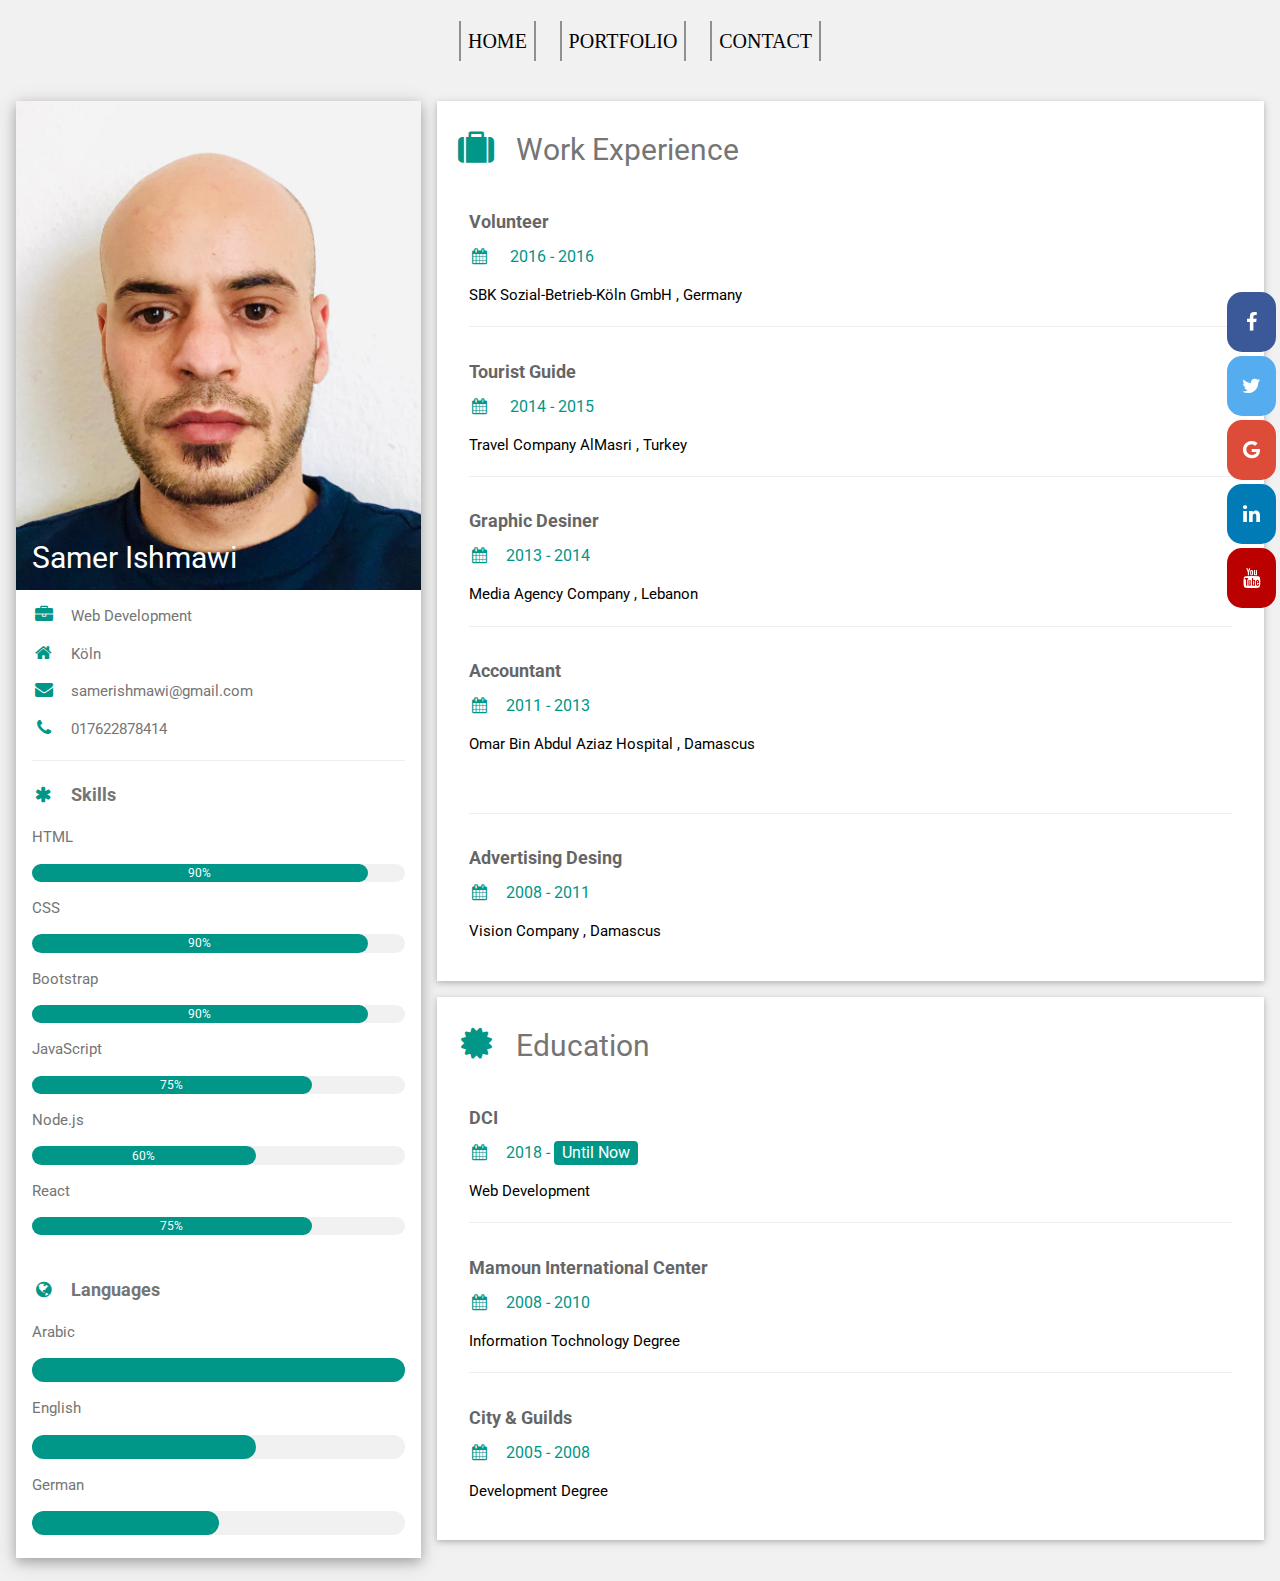
==== html/aboutme.html @ ff13ec2b "Add files via upload" ====
<!DOCTYPE html>
<html>
<title>SaMeR</title>
<meta charset="UTF-8">
<meta name="viewport" content="width=device-width, initial-scale=1">
<link rel="stylesheet" href="https://www.w3schools.com/w3css/4/w3.css">
<link rel='stylesheet' href='https://fonts.googleapis.com/css?family=Roboto'>
<link rel="stylesheet" href="https://cdnjs.cloudflare.com/ajax/libs/font-awesome/4.7.0/css/font-awesome.min.css">
<link rel="stylesheet" href="../css/about.css">
<!-- bootstrap -->

<body class="w3-light-grey">
    <header>
        <div class="nav n">
            <a href="../index.html">HOME</a>
            <a href="./portfolio.html">PORTFOLIO</a>
            <a href="./contact.html">CONTACT</a>
        </div>
    </header>
    <div class="w3-content w3-margin-top" style="max-width:1400px;">
        <div class="w3-row-padding">
            <div class="w3-third">
                <div class="w3-white w3-text-grey w3-card-4">
                    <div class="w3-display-container">
                        <img src="../img/samer.jpeg" style="width:100%" alt="Avatar">
                        <div class="w3-display-bottomleft w3-container w3-text-white">
                            <h2>Samer Ishmawi</h2>
                        </div>
                    </div>
                    <div class="w3-container">
                        <p><i class="fa fa-briefcase fa-fw w3-margin-right w3-large w3-text-teal"></i>Web Development
                        </p>
                        <p><i class="fa fa-home fa-fw w3-margin-right w3-large w3-text-teal"></i>Köln</p>
                        <p><i
                                class="fa fa-envelope fa-fw w3-margin-right w3-large w3-text-teal"></i>samerishmawi@gmail.com
                        </p>
                        <p><i class="fa fa-phone fa-fw w3-margin-right w3-large w3-text-teal"></i>017622878414</p>
                        <hr>

                        <p class="w3-large"><b><i
                                    class="fa fa-asterisk fa-fw w3-margin-right w3-text-teal"></i>Skills</b></p>
                        <p>HTML</p>
                        <div class="w3-light-grey w3-round-xlarge w3-small">
                            <div class="w3-container w3-center w3-round-xlarge w3-teal" style="width:90%">90%</div>
                        </div>
                        <p>CSS</p>
                        <div class="w3-light-grey w3-round-xlarge w3-small">
                            <div class="w3-container w3-center w3-round-xlarge w3-teal" style="width:90%">
                                <div class="w3-center w3-text-white">90%</div>
                            </div>
                        </div>
                        <p>Bootstrap</p>
                        <div class="w3-light-grey w3-round-xlarge w3-small">
                            <div class="w3-container w3-center w3-round-xlarge w3-teal" style="width:90%">90%</div>
                        </div>
                        <p>JavaScript</p>
                        <div class="w3-light-grey w3-round-xlarge w3-small">
                            <div class="w3-container w3-center w3-round-xlarge w3-teal" style="width:75%">75%</div>
                        </div>
                        <p>Node.js</p>
                        <div class="w3-light-grey w3-round-xlarge w3-small">
                            <div class="w3-container w3-center w3-round-xlarge w3-teal" style="width:60%">60%</div>
                        </div>
                        <p>React</p>
                        <div class="w3-light-grey w3-round-xlarge w3-small">
                            <div class="w3-container w3-center w3-round-xlarge w3-teal" style="width:75%">75%</div>
                        </div>
                        <br>

                        <p class="w3-large w3-text-theme"><b><i
                                    class="fa fa-globe fa-fw w3-margin-right w3-text-teal"></i>Languages</b></p>
                        <p>Arabic</p>
                        <div class="w3-light-grey w3-round-xlarge">
                            <div class="w3-round-xlarge w3-teal" style="height:24px;width:100%"></div>
                        </div>
                        <p>English</p>
                        <div class="w3-light-grey w3-round-xlarge">
                            <div class="w3-round-xlarge w3-teal" style="height:24px;width:60%"></div>
                        </div>
                        <p>German</p>
                        <div class="w3-light-grey w3-round-xlarge">
                            <div class="w3-round-xlarge w3-teal" style="height:24px;width:50%"></div>
                        </div>
                        <br>
                    </div>
                </div><br>
            </div>
            <div class="w3-twothird">

                <div class="w3-container w3-card w3-white w3-margin-bottom">
                    <h2 class="w3-text-grey w3-padding-16"><i
                            class="fa fa-suitcase fa-fw w3-margin-right w3-xxlarge w3-text-teal"></i>Work Experience
                    </h2>
                    <div class="w3-container">
                        <h5 class="w3-opacity"><b>Volunteer </b></h5>
                        <h6 class="w3-text-teal"><i class="fa fa-calendar fa-fw w3-margin-right"></i> 2016 - 2016</h6>
                        <p>SBK Sozial-Betrieb-Köln GmbH , Germany</p>
                        <hr>
                    </div>
                    <div class="w3-container">
                        <h5 class="w3-opacity"><b>Tourist Guide </b></h5>
                        <h6 class="w3-text-teal"><i class="fa fa-calendar fa-fw w3-margin-right"></i> 2014 - 2015</h6>
                        <p>Travel Company AlMasri , Turkey</p>
                        <hr>
                    </div>
                    <div class="w3-container">
                        <h5 class="w3-opacity"><b>Graphic Desiner</b></h5>
                        <h6 class="w3-text-teal"><i class="fa fa-calendar fa-fw w3-margin-right"></i>2013 - 2014
                        </h6>
                        <p>Media Agency Company , Lebanon </p>
                        <hr>
                    </div>
                    <div class="w3-container">
                        <h5 class="w3-opacity"><b>Accountant</b></h5>
                        <h6 class="w3-text-teal"><i class="fa fa-calendar fa-fw w3-margin-right"></i>2011 - 2013
                        </h6>
                        <p>Omar Bin Abdul Aziaz Hospital , Damascus </p><br>
                        <hr>
                    </div>
                    <div class="w3-container">
                        <h5 class="w3-opacity"><b>Advertising Desing</b></h5>
                        <h6 class="w3-text-teal"><i class="fa fa-calendar fa-fw w3-margin-right"></i>2008 - 2011
                        </h6>
                        <p>Vision Company , Damascus</p><br>
                    </div>
                </div>

                <div class="w3-container w3-card w3-white">
                    <h2 class="w3-text-grey w3-padding-16"><i
                            class="fa fa-certificate fa-fw w3-margin-right w3-xxlarge w3-text-teal"></i>Education</h2>
                    <div class="w3-container">
                        <h5 class="w3-opacity"><b>DCI</b></h5>
                        <h6 class="w3-text-teal"><i class="fa fa-calendar fa-fw w3-margin-right"></i>2018 - <span
                                class="w3-tag w3-teal w3-round">Until Now</span></h6>
                        <p>Web Development</p>
                        <hr>
                    </div>
                    <div class="w3-container">
                        <h5 class="w3-opacity"><b>Mamoun International Center </b></h5>
                        <h6 class="w3-text-teal"><i class="fa fa-calendar fa-fw w3-margin-right"></i>2008 - 2010</h6>
                        <p>Information Tochnology Degree</p>
                        <hr>
                    </div>
                    <div class="w3-container">
                        <h5 class="w3-opacity"><b>City & Guilds</b></h5>
                        <h6 class="w3-text-teal"><i class="fa fa-calendar fa-fw w3-margin-right"></i>2005 - 2008</h6>
                        <p>Development Degree</p><br>
                    </div>
                </div>
            </div>
        </div>
    </div>

    <div class="icon-bar">
        <a href="https://www.facebook.com/" class="facebook"><i class="fa fa-facebook"></i></a>
        <a href="https://twitter.com/" class="twitter"><i class="fa fa-twitter"></i></a>
        <a href="https://www.google.com/" class="google"><i class="fa fa-google"></i></a>
        <a href="https://www.linkedin.com/" class="linkedin"><i class="fa fa-linkedin"></i></a>
        <a href="https://www.youtube.com/" class="youtube"><i class="fa fa-youtube"></i></a>
    </div>

</body>

</html>
---- css/about.css ----
/* body */
html,
body,
h1,
h2,
h3,
h4,
h5,
h6 {
    font-family: "Roboto", sans-serif
}
/* nav*/

.nav
{
    font-family: Raleway;
  	padding: 2em;
    text-align: center;
    
    
}

.nav a
{
    color:black;
    text-decoration: none;
    font: 20px Raleway;
    margin: 2px 10px;
    padding: 9px ;
    position: relative;
    z-index: 0;
    cursor: pointer;


}
div.nav a:before, div.nav a:after
{
    position: absolute;
    opacity: 0.4;
    height: 100%;
    width: 2px;
    content: '';
    background:black;
    transition: all 0.3s;
}

.n a:before
{
    left: 0px;
    top: 0px;
}

.n a:after
{
    right: 0px;
    bottom: 0px;
}

.n a:hover:before,.n a:hover:after
{
    opacity: 1;
    height: 2px;
    width: 100%;
}
.n a:before,.n a:after
{
    position: absolute;
    opacity: 0.1;
    width: 0%;
    height: 2px;
    content: '';
    background: black;
    transition: all 0.3s;
}

.n a:before
{
    left: 0px;
    top: 0px;
}

.n a:after
{
    right: 0px;
    bottom: 0px;
}

.n a:hover:before,.n a:hover:after
{
    opacity: 1;
    width: 100%;
}
.icon-bar {
    position: fixed;
    display: block;
    top: 50%;
    right: 0;
    -webkit-transform: translateY(-50%);
    -ms-transform: translateY(-50%);
    transform: translateY(-50%);
  }
  
  .icon-bar a {
    display: block;
    text-align: center;
    padding: 15px;
    margin: 4px;
    border-radius: 15px;
    transition: all 0.3s ease;
    color: white;
    font-size: 20px;
  }
  
  .icon-bar a:hover {
    background-color: black ;
    color: red;
  }
  
  .facebook {
    background: #3B5998;
    color: white;
  }
  
  .twitter {
    background: #55ACEE;
    color: white;
  }
  
  .google {
    background: #dd4b39;
    color: white;
  }
  
  .linkedin {
    background: #007bb5;
    color: white;
  }
  
  .youtube {
    background: #bb0000;
    color: white;
  }
  
  .content {
    margin-left: 10px;
    font-size: 30px;
  }
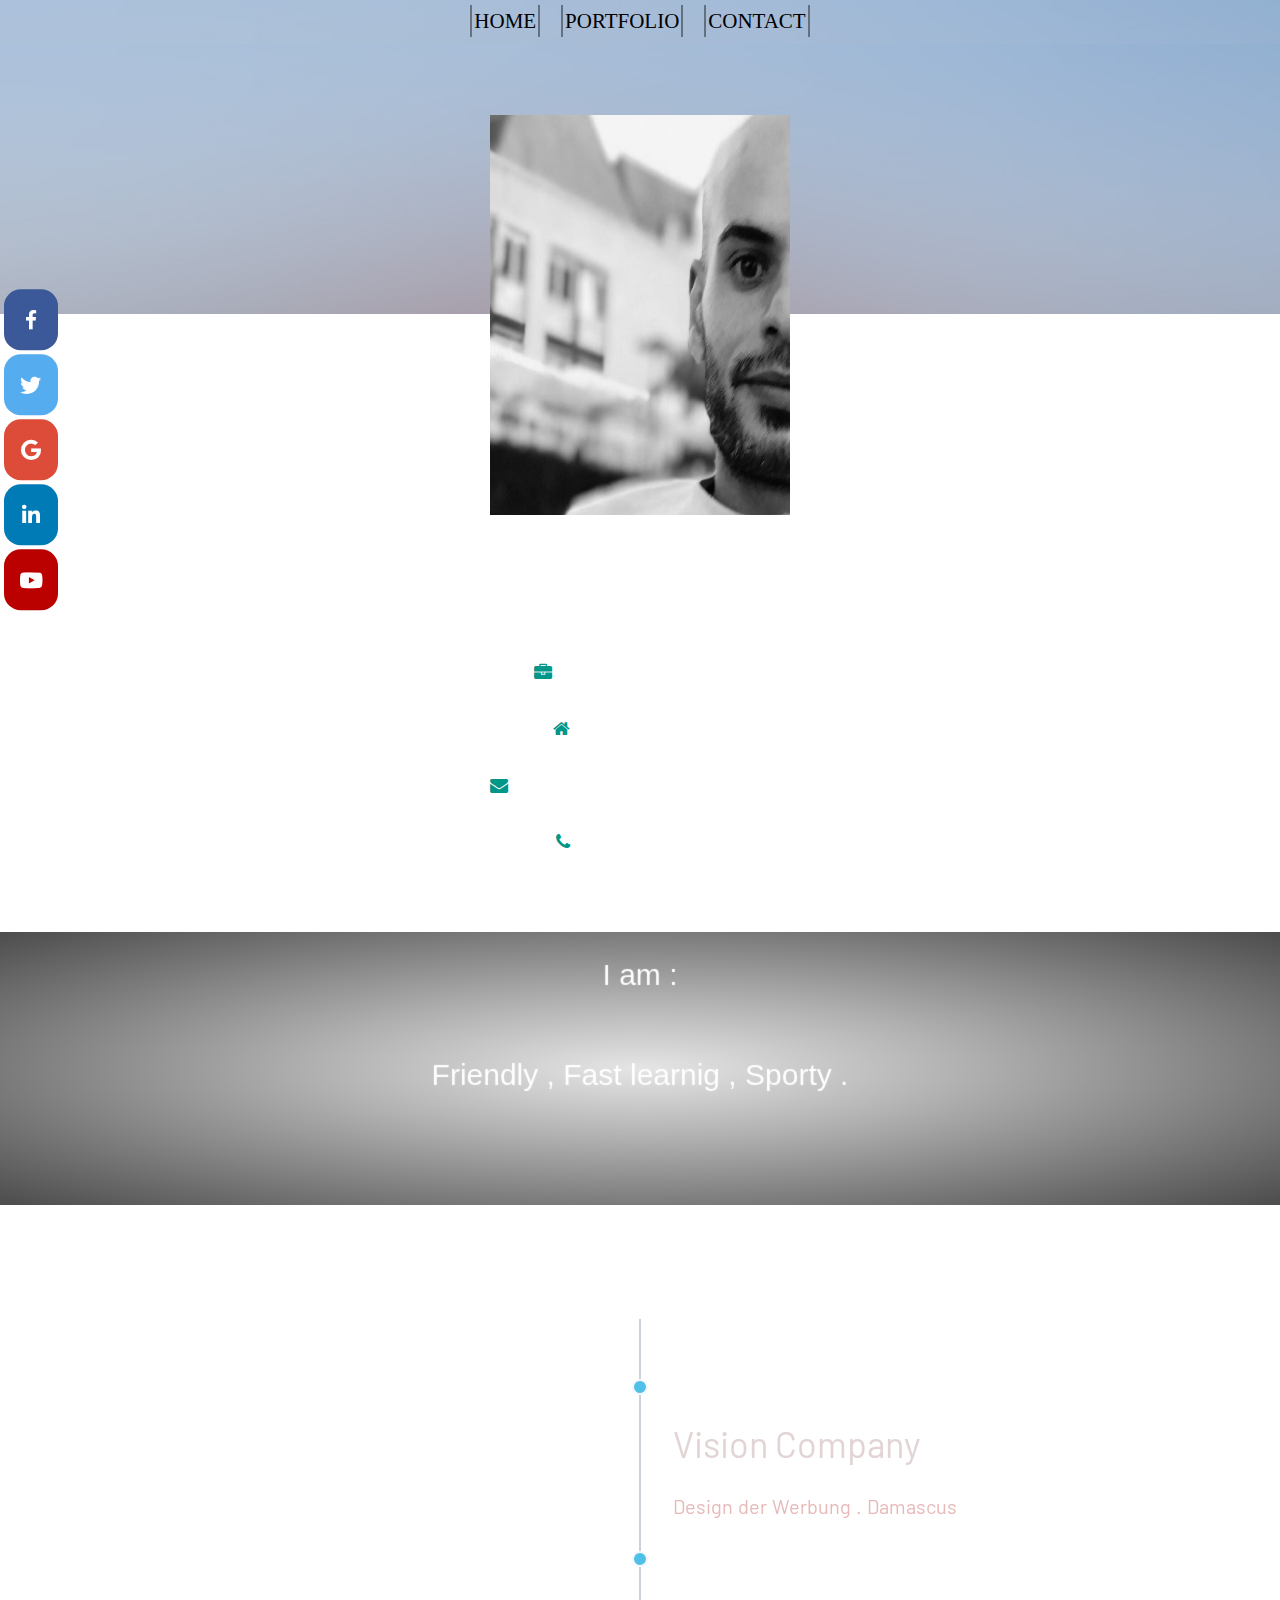
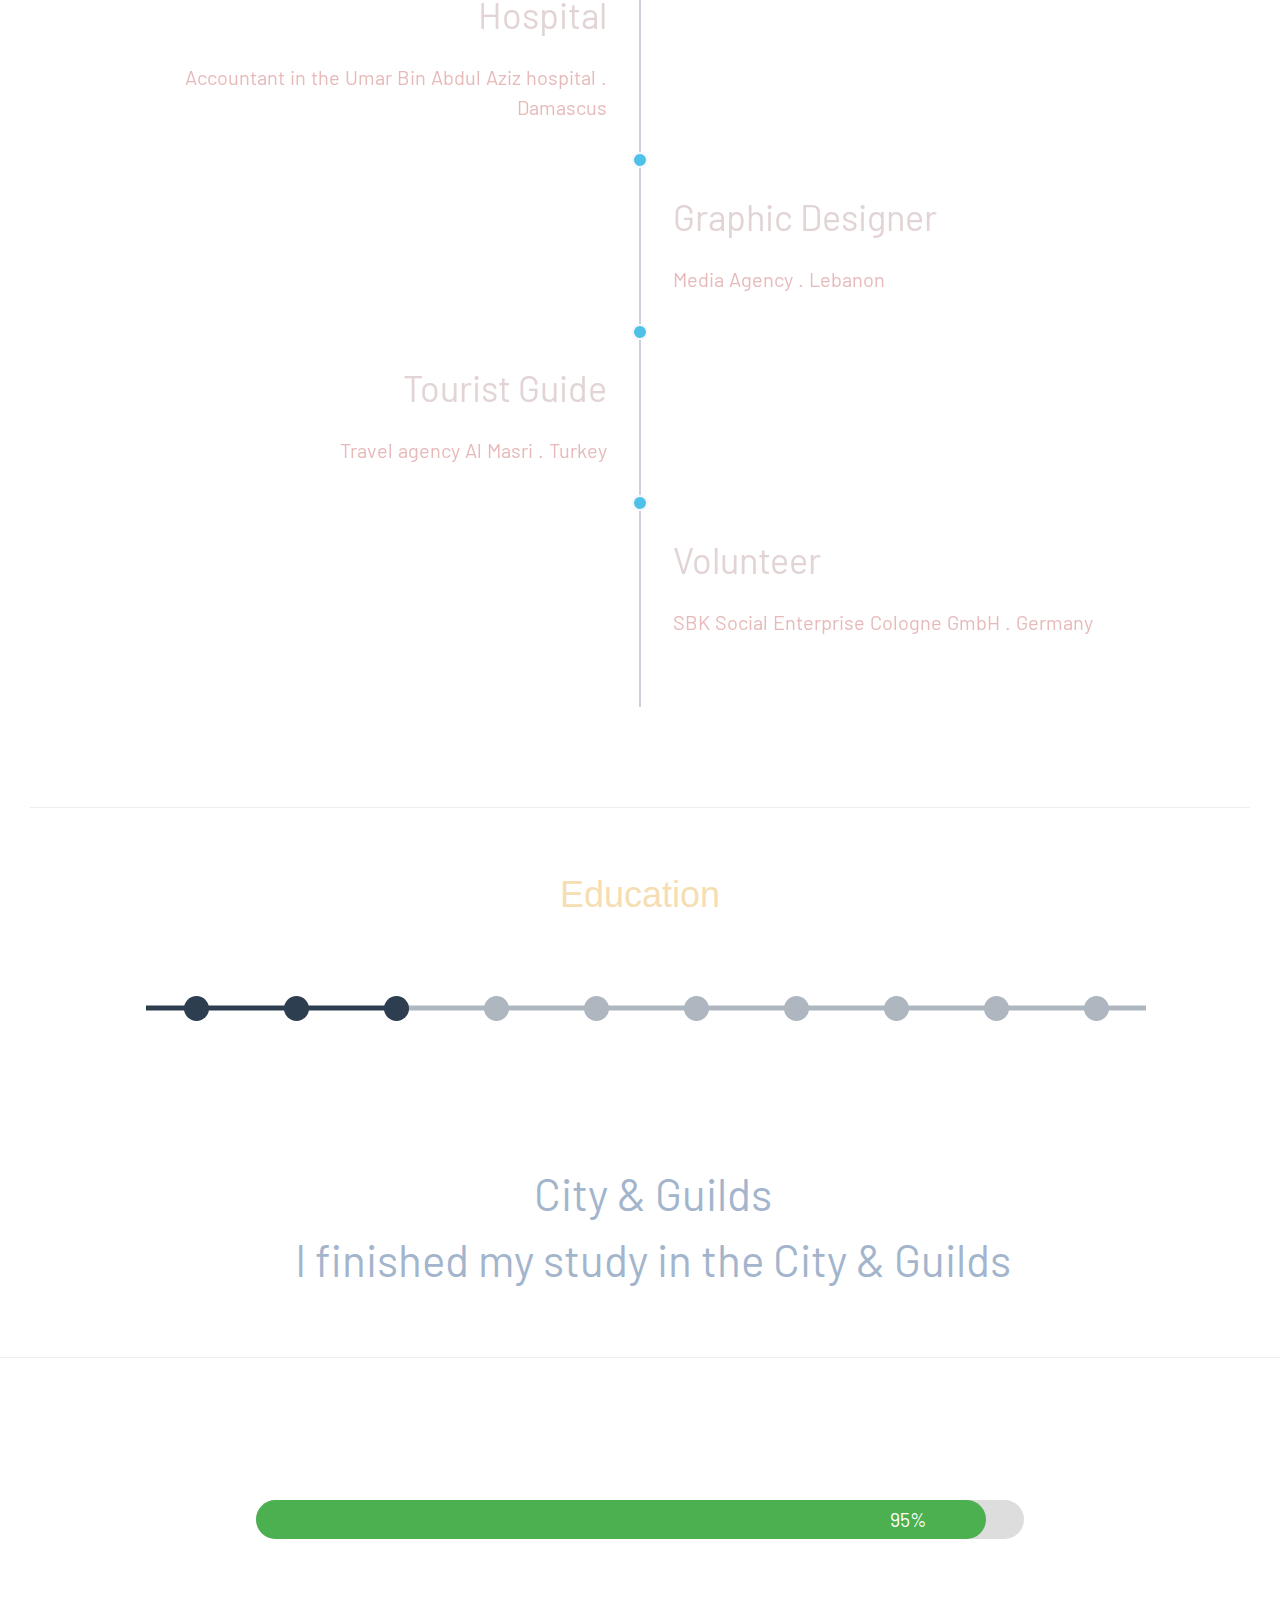
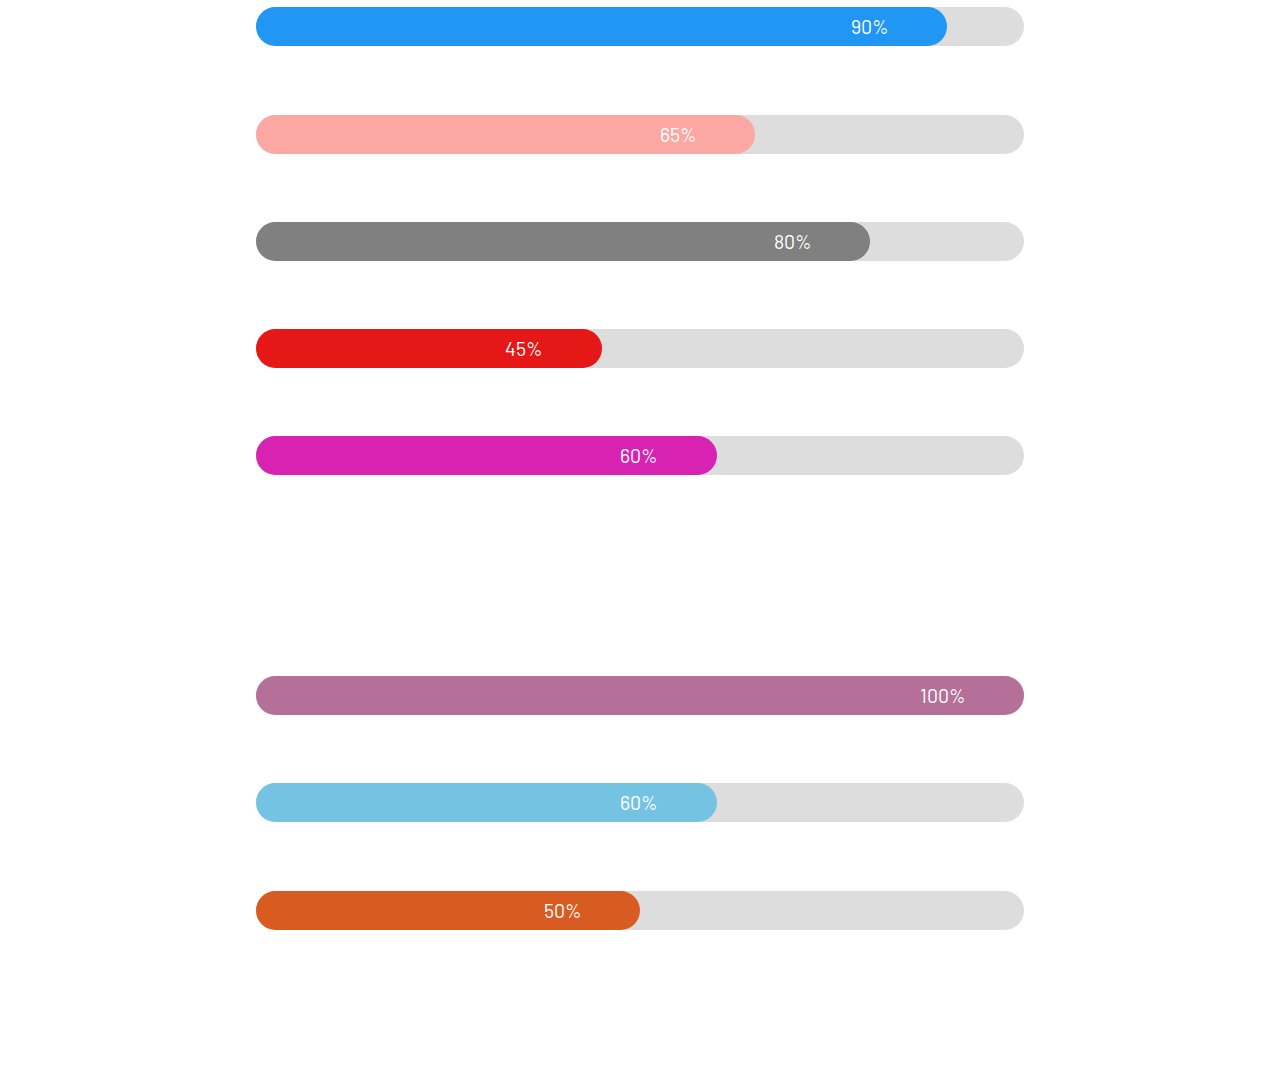
==== commit be159ac0: "Update aboutme.html" ====
--- a/html/aboutme.html
+++ b/html/aboutme.html
@@ -4,12 +4,14 @@
 <meta charset="UTF-8">
 <meta name="viewport" content="width=device-width, initial-scale=1">
 <link rel="stylesheet" href="https://www.w3schools.com/w3css/4/w3.css">
-<link rel='stylesheet' href='https://fonts.googleapis.com/css?family=Roboto'>
+<link rel="stylesheet" href="https://use.fontawesome.com/releases/v5.8.1/css/all.css">
 <link rel="stylesheet" href="https://cdnjs.cloudflare.com/ajax/libs/font-awesome/4.7.0/css/font-awesome.min.css">
 <link rel="stylesheet" href="../css/about.css">
-<!-- bootstrap -->
-
-<body class="w3-light-grey">
+
+
+
+
+<body>
     <header>
         <div class="nav n">
             <a href="../index.html">HOME</a>
@@ -17,148 +19,248 @@
             <a href="./contact.html">CONTACT</a>
         </div>
     </header>
-    <div class="w3-content w3-margin-top" style="max-width:1400px;">
-        <div class="w3-row-padding">
-            <div class="w3-third">
-                <div class="w3-white w3-text-grey w3-card-4">
-                    <div class="w3-display-container">
-                        <img src="../img/samer.jpeg" style="width:100%" alt="Avatar">
-                        <div class="w3-display-bottomleft w3-container w3-text-white">
-                            <h2>Samer Ishmawi</h2>
-                        </div>
-                    </div>
-                    <div class="w3-container">
-                        <p><i class="fa fa-briefcase fa-fw w3-margin-right w3-large w3-text-teal"></i>Web Development
-                        </p>
-                        <p><i class="fa fa-home fa-fw w3-margin-right w3-large w3-text-teal"></i>Köln</p>
-                        <p><i
-                                class="fa fa-envelope fa-fw w3-margin-right w3-large w3-text-teal"></i>samerishmawi@gmail.com
-                        </p>
-                        <p><i class="fa fa-phone fa-fw w3-margin-right w3-large w3-text-teal"></i>017622878414</p>
-                        <hr>
-
-                        <p class="w3-large"><b><i
-                                    class="fa fa-asterisk fa-fw w3-margin-right w3-text-teal"></i>Skills</b></p>
-                        <p>HTML</p>
-                        <div class="w3-light-grey w3-round-xlarge w3-small">
-                            <div class="w3-container w3-center w3-round-xlarge w3-teal" style="width:90%">90%</div>
-                        </div>
-                        <p>CSS</p>
-                        <div class="w3-light-grey w3-round-xlarge w3-small">
-                            <div class="w3-container w3-center w3-round-xlarge w3-teal" style="width:90%">
-                                <div class="w3-center w3-text-white">90%</div>
-                            </div>
-                        </div>
-                        <p>Bootstrap</p>
-                        <div class="w3-light-grey w3-round-xlarge w3-small">
-                            <div class="w3-container w3-center w3-round-xlarge w3-teal" style="width:90%">90%</div>
-                        </div>
-                        <p>JavaScript</p>
-                        <div class="w3-light-grey w3-round-xlarge w3-small">
-                            <div class="w3-container w3-center w3-round-xlarge w3-teal" style="width:75%">75%</div>
-                        </div>
-                        <p>Node.js</p>
-                        <div class="w3-light-grey w3-round-xlarge w3-small">
-                            <div class="w3-container w3-center w3-round-xlarge w3-teal" style="width:60%">60%</div>
-                        </div>
-                        <p>React</p>
-                        <div class="w3-light-grey w3-round-xlarge w3-small">
-                            <div class="w3-container w3-center w3-round-xlarge w3-teal" style="width:75%">75%</div>
-                        </div>
-                        <br>
-
-                        <p class="w3-large w3-text-theme"><b><i
-                                    class="fa fa-globe fa-fw w3-margin-right w3-text-teal"></i>Languages</b></p>
-                        <p>Arabic</p>
-                        <div class="w3-light-grey w3-round-xlarge">
-                            <div class="w3-round-xlarge w3-teal" style="height:24px;width:100%"></div>
-                        </div>
-                        <p>English</p>
-                        <div class="w3-light-grey w3-round-xlarge">
-                            <div class="w3-round-xlarge w3-teal" style="height:24px;width:60%"></div>
-                        </div>
-                        <p>German</p>
-                        <div class="w3-light-grey w3-round-xlarge">
-                            <div class="w3-round-xlarge w3-teal" style="height:24px;width:50%"></div>
-                        </div>
-                        <br>
-                    </div>
-                </div><br>
-            </div>
-            <div class="w3-twothird">
-
-                <div class="w3-container w3-card w3-white w3-margin-bottom">
-                    <h2 class="w3-text-grey w3-padding-16"><i
-                            class="fa fa-suitcase fa-fw w3-margin-right w3-xxlarge w3-text-teal"></i>Work Experience
-                    </h2>
-                    <div class="w3-container">
-                        <h5 class="w3-opacity"><b>Volunteer </b></h5>
-                        <h6 class="w3-text-teal"><i class="fa fa-calendar fa-fw w3-margin-right"></i> 2016 - 2016</h6>
-                        <p>SBK Sozial-Betrieb-Köln GmbH , Germany</p>
-                        <hr>
-                    </div>
-                    <div class="w3-container">
-                        <h5 class="w3-opacity"><b>Tourist Guide </b></h5>
-                        <h6 class="w3-text-teal"><i class="fa fa-calendar fa-fw w3-margin-right"></i> 2014 - 2015</h6>
-                        <p>Travel Company AlMasri , Turkey</p>
-                        <hr>
-                    </div>
-                    <div class="w3-container">
-                        <h5 class="w3-opacity"><b>Graphic Desiner</b></h5>
-                        <h6 class="w3-text-teal"><i class="fa fa-calendar fa-fw w3-margin-right"></i>2013 - 2014
-                        </h6>
-                        <p>Media Agency Company , Lebanon </p>
-                        <hr>
-                    </div>
-                    <div class="w3-container">
-                        <h5 class="w3-opacity"><b>Accountant</b></h5>
-                        <h6 class="w3-text-teal"><i class="fa fa-calendar fa-fw w3-margin-right"></i>2011 - 2013
-                        </h6>
-                        <p>Omar Bin Abdul Aziaz Hospital , Damascus </p><br>
-                        <hr>
-                    </div>
-                    <div class="w3-container">
-                        <h5 class="w3-opacity"><b>Advertising Desing</b></h5>
-                        <h6 class="w3-text-teal"><i class="fa fa-calendar fa-fw w3-margin-right"></i>2008 - 2011
-                        </h6>
-                        <p>Vision Company , Damascus</p><br>
-                    </div>
-                </div>
-
-                <div class="w3-container w3-card w3-white">
-                    <h2 class="w3-text-grey w3-padding-16"><i
-                            class="fa fa-certificate fa-fw w3-margin-right w3-xxlarge w3-text-teal"></i>Education</h2>
-                    <div class="w3-container">
-                        <h5 class="w3-opacity"><b>DCI</b></h5>
-                        <h6 class="w3-text-teal"><i class="fa fa-calendar fa-fw w3-margin-right"></i>2018 - <span
-                                class="w3-tag w3-teal w3-round">Until Now</span></h6>
-                        <p>Web Development</p>
-                        <hr>
-                    </div>
-                    <div class="w3-container">
-                        <h5 class="w3-opacity"><b>Mamoun International Center </b></h5>
-                        <h6 class="w3-text-teal"><i class="fa fa-calendar fa-fw w3-margin-right"></i>2008 - 2010</h6>
-                        <p>Information Tochnology Degree</p>
-                        <hr>
-                    </div>
-                    <div class="w3-container">
-                        <h5 class="w3-opacity"><b>City & Guilds</b></h5>
-                        <h6 class="w3-text-teal"><i class="fa fa-calendar fa-fw w3-margin-right"></i>2005 - 2008</h6>
-                        <p>Development Degree</p><br>
-                    </div>
-                </div>
-            </div>
-        </div>
-    </div>
+    <!-- icon bar -->
 
     <div class="icon-bar">
         <a href="https://www.facebook.com/" class="facebook"><i class="fa fa-facebook"></i></a>
-        <a href="https://twitter.com/" class="twitter"><i class="fa fa-twitter"></i></a>
-        <a href="https://www.google.com/" class="google"><i class="fa fa-google"></i></a>
-        <a href="https://www.linkedin.com/" class="linkedin"><i class="fa fa-linkedin"></i></a>
-        <a href="https://www.youtube.com/" class="youtube"><i class="fa fa-youtube"></i></a>
-    </div>
+        <a href="https://twitter.com/" class="twitter"><i class="fab fa-twitter"></i></a>
+        <a href="https://www.google.com/" class="google"><i class="fab fa-google"></i></a>
+        <a href="https://www.linkedin.com/" class="linkedin"><i class="fab fa-linkedin"></i></a>
+        <a href="https://www.youtube.com/" class="youtube"><i class="fab fa-youtube"></i></a>
+    </div>
+    <!-- img ba -->
+    <div class="img">
+        <div class="image-area">
+            <div class="img-wrapper">
+                <img src="../img/samo.jpeg" alt="">
+                <h2>Samer Ishmawi</h2>
+                <ul>
+                    <li><a href="https://github.com"><i class="fa fa-github"></i></a></li>
+                    <li><a href="https://www.facebook.com"><i class="fa fa-facebook"></i></a></li>
+                    <li><a href="https://www.instagram.com/"><i class="fa fa-instagram"></i></a>
+                    </li>
+                    <li><a href="https://twitter.com"><i class="fa fa-twitter"></i></a></li>
+                    <li><a href="https://www.youtube.com"><i class="fa fa-youtube"></i></a></li>
+                </ul>
+            </div>
+        </div>
+    </div>
+    <!-- about  -->
+    <div class="about">
+        <div class="w3-container">
+            <p><i class="fa fa-briefcase fa-fw w3-margin-right w3-large w3-text-teal"></i>Web Development</p>
+            <p><i class="fa fa-home fa-fw w3-margin-right w3-large w3-text-teal"></i>Köln ,Germany</p>
+            <p><i class="fa fa-envelope fa-fw w3-margin-right w3-large w3-text-teal"></i>samerishmawi@gmail.com</p>
+            <p><i class="fa fa-phone fa-fw w3-margin-right w3-large w3-text-teal"></i>0176 22878414</p>
+        </div>
+    </div>
+    <!-- exp -->
+    <div class="sp-container">
+        <div class="sp-content">
+            <div class="sp-globe"></div>
+            <h2 class="frame-1">Samer Ishmawi</h2>
+            <h2 class="frame-2">I am 31 years old</h2>
+            <h2 class="frame-3">I have studied IT at the University .<br>
+                And I study at DCI in the field of WEB DEVELOPMENT </h2>
+            <h2 class="frame-4">My Hobbies <br>
+                <div class="my">
+                    <span>Sport , </span>
+                    <span>Climbing , </span>
+                    <span>Friends</span>
+                </div>
+            </h2>
+            <h2 class="frame-5">
+                <span>I am : <br></span>
+                <span>Friendly ,</span>
+                <span>Fast learnig ,</span>
+                <span>Sporty .</span>
+            </h2>
+        </div>
+    </div>
+    <!-- Experience -->
+    <div class="experience">
+        <div class="exper">
+            <h1>Experience</h1>
+        </div>
+        <div class="container">
+
+            <div class="timeline-block timeline-block-right">
+                <div class="marker"></div>
+                <div class="timeline-content">
+                    <h3>2008 –2011</h3>
+                    <span>Vision Company</span>
+                    <p>Design der Werbung . Damascus</p>
+                </div>
+            </div>
+
+            <div class="timeline-block timeline-block-left">
+                <div class="marker"></div>
+                <div class="timeline-content">
+                    <h3>2011 – 2013</h3>
+                    <span>Hospital</span>
+                    <p>Accountant in the Umar Bin Abdul Aziz
+                        hospital . Damascus
+                    </p>
+                </div>
+            </div>
+
+            <div class="timeline-block timeline-block-right">
+                <div class="marker"></div>
+                <div class="timeline-content">
+                    <h3>2013 - 2014</h3>
+                    <span>Graphic Designer</span>
+                    <p>
+                        Media Agency . Lebanon
+                    </p>
+                </div>
+            </div>
+
+            <div class="timeline-block timeline-block-left">
+                <div class="marker"></div>
+                <div class="timeline-content">
+                    <h3>2014 – 2015</h3>
+                    <span>Tourist Guide</span>
+                    <p>
+                        Travel agency Al Masri . Turkey
+                    </p>
+                </div>
+            </div>
+
+            <div class="timeline-block timeline-block-right">
+                <div class="marker"></div>
+                <div class="timeline-content">
+                    <h3>2016 - 2016</h3>
+                    <span>Volunteer</span>
+                    <p>
+                        SBK Social Enterprise Cologne GmbH . Germany
+                    </p>
+                </div>
+            </div>
+        </div>
+
+    </div>
+    <div class="education">
+        <div class="edu">
+            <hr>
+            <h1>Education</h1>
+        </div>
+        <div class="flex-parent">
+            <div class="input-flex-container">
+                <input type="radio" name="timeline-dot" data-description="2005">
+                <div class="dot-info" data-description="1910">
+                    <span class="year">2005 </span>
+                    <span class="label">Development</span>
+                </div>
+                <input type="radio" name="timeline-dot" data-description="">
+                <div class="dot-info" data-description="">
+                    <span class="year"></span>
+                    <span class="label"></span>
+                </div>
+                <input type="radio" name="timeline-dot" data-description="2008" checked>
+                <div class="dot-info" data-description="1930">
+                    <span class="year">2008</span>
+                    <span class="label">Development</span>
+                </div>
+                <input type="radio" name="timeline-dot" data-description="20088">
+                <div class="dot-info" data-description="20088">
+                    <span class="year">2008</span>
+                    <span class="label">Information Technology</span>
+                </div>
+                <input type="radio" name="timeline-dot" data-description="">
+                <div class="dot-info" data-description="">
+                    <span class="year"></span>
+                    <span class="label"></span>
+                </div>
+                <input type="radio" name="timeline-dot" data-description="2010">
+                <div class="dot-info" data-description="2010">
+                    <span class="year">2010</span>
+                    <span class="label">Information Technology</span>
+                </div>
+                <input type="radio" name="timeline-dot" data-description="">
+                <div class="dot-info" data-description="">
+                    <span class="year"></span>
+                    <span class="label"></span>
+                </div>
+                <input type="radio" name="timeline-dot" data-description="">
+                <div class="dot-info" data-description="">
+                    <span class="year"></span>
+                    <span class="label"></span>
+                </div>
+                <input type="radio" name="timeline-dot" data-description="2018">
+                <div class="dot-info" data-description="2018">
+                    <span class="year">2018</span>
+                    <span class="label">Web Development</span>
+                </div>
+                <input type="radio" name="timeline-dot" data-description="2019">
+                <div class="dot-info" data-description="2019">
+                    <span class="year">2019</span>
+                    <span class="label">Web Development</span>
+                </div>
+                <div id="timeline-descriptions-wrapper">
+                    <p data-description="2005"> City & Guilds <br>I studied at the City & Guilds in the programming</p>
+                    <p data-description="2008">City & Guilds <br> I finished my study in the City & Guilds</p>
+                    <p data-description="20088">Mamoun International center <br> I studied at the institute Mamoun
+                        International center </p>
+                    <p data-description="2010">Mamoun International center <br> I finished my study in the Mamoun
+                        International center
+                    </p>
+                    <p data-description="2018">Digital Career Institute <br>I studied at the Digital Career Institute
+                    </p>
+                    <p data-description="2019">Until Now</p>
+                </div>
+            </div>
+        </div>
+        <hr>
+    </div>
+
+    <!-- skills -->
+    <div class="ski">
+        <h1>Skills </h1>
+        <p>HTML5</p>
+        <div class="skill">
+            <div class="skills html">95%</div>
+        </div>
+
+        <p>CSS3</p>
+        <div class="skill">
+            <div class="skills css">90%</div>
+        </div>
+
+        <p>JavaScript</p>
+        <div class="skill">
+            <div class="skills js">65%</div>
+        </div>
+
+        <p>Bootstrap</p>
+        <div class="skill">
+            <div class="skills boot">80%</div>
+        </div>
+        <p>Node.js</p>
+        <div class="skill">
+            <div class="skills node">45%</div>
+        </div>
+        <p>React</p>
+        <div class="skill">
+            <div class="skills react">60%</div>
+        </div>
+        <br>
+        <h1>Languages</h1>
+        <br>
+        <p>Arabic</p>
+        <div class="skill">
+            <div class="skills arb">100%</div>
+        </div>
+        <p>English</p>
+        <div class="skill">
+            <div class="skills eng">60%</div>
+        </div>
+        <p>German</p>
+        <div class="skill">
+            <div class="skills ger">50%</div>
+        </div>
+    </div>
+    <footer></footer>
 
 </body>
 
-</html>+</html>
--- a/css/about.css
+++ b/css/about.css
@@ -1,44 +1,46 @@
-/* body */
-html,
-body,
-h1,
-h2,
-h3,
-h4,
-h5,
-h6 {
-    font-family: "Roboto", sans-serif
-}
-/* nav*/
-
+@import url('https://fonts.googleapis.com/css?family=Barlow');
+
+
+body,html{
+  padding: 0;
+	margin: 0;
+	background:url(https://i.ytimg.com/vi/wOvQAhzWCrM/maxresdefault.jpg) no-repeat center center fixed; 
+	-webkit-background-size: cover;
+	-moz-background-size: cover;
+	-o-background-size: cover;
+	background-size: cover;
+	font-family: 'Barlow', sans-serif;
+  
+}
+/* Nav */
 .nav
 {
-    font-family: Raleway;
-  	padding: 2em;
-    text-align: center;
-    
-    
+  background-image: url('../img/bg.jpg');
+  background-size: cover;
+  background-repeat: no-repeat;
+  font-family: Raleway;
+  padding: .6em;
+	text-align: center;  
+	display: block;
 }
 
 .nav a
 {
     color:black;
     text-decoration: none;
-    font: 20px Raleway;
-    margin: 2px 10px;
-    padding: 9px ;
+    font: 1.4em Raleway;
+    margin: .1em .4em;
+    padding: .2em ;
     position: relative;
     z-index: 0;
-    cursor: pointer;
-
-
+		cursor: pointer;
 }
 div.nav a:before, div.nav a:after
 {
     position: absolute;
     opacity: 0.4;
     height: 100%;
-    width: 2px;
+    width: .1em;
     content: '';
     background:black;
     transition: all 0.3s;
@@ -59,7 +61,7 @@
 .n a:hover:before,.n a:hover:after
 {
     opacity: 1;
-    height: 2px;
+    height: .1em;
     width: 100%;
 }
 .n a:before,.n a:after
@@ -67,7 +69,7 @@
     position: absolute;
     opacity: 0.1;
     width: 0%;
-    height: 2px;
+    height:.1em;
     content: '';
     background: black;
     transition: all 0.3s;
@@ -90,27 +92,27 @@
     opacity: 1;
     width: 100%;
 }
+
+/* icon bar */
+/* Icon */
 .icon-bar {
-    position: fixed;
-    display: block;
-    top: 50%;
-    right: 0;
-    -webkit-transform: translateY(-50%);
-    -ms-transform: translateY(-50%);
-    transform: translateY(-50%);
-  }
-  
-  .icon-bar a {
-    display: block;
-    text-align: center;
-    padding: 15px;
-    margin: 4px;
-    border-radius: 15px;
-    transition: all 0.3s ease;
-    color: white;
-    font-size: 20px;
-  }
-  
+  position: fixed;
+  top: 50%;
+  -webkit-transform: translateY(-50%);
+  -ms-transform: translateY(-50%);
+  transform: translateY(-50%);
+}
+
+.icon-bar a {
+  display: block;
+  text-align: center;
+  padding: .7em;
+  margin: .2em;
+  border-radius: .8em;
+  transition: all 0.3s ease;
+  color: white;
+  font-size: 1.4em;
+}
   .icon-bar a:hover {
     background-color: black ;
     color: red;
@@ -145,3 +147,975 @@
     margin-left: 10px;
     font-size: 30px;
   }
+/* about desin */
+/* img  background*/
+.img{
+  background-image: url('../img/bg.jpg');
+  background-size: cover;
+  background-repeat: no-repeat;
+  width: 100%;
+  height: 30vh;
+  margin-bottom: 10%;
+}
+.image-area
+{
+	top: 35%;
+	left: 50%;
+	transform: translate(-50%, -50%);
+	position: absolute;
+}
+
+.img-wrapper
+{
+	width: 300px;
+	height: 400px;
+	position: relative;
+  overflow: hidden;
+}
+
+.img-wrapper:before
+{
+	content: '';
+	position: absolute;
+	top: 0;
+	left: 180%;
+	height: 100%;
+	width: 100%;
+	background: rgba(255,255,255,.3);
+	z-index: 1;
+	transform: skew(45deg);
+	transition: .5s;
+}
+
+.img-wrapper:hover:before
+{
+	left: -180%;
+}
+
+.img-wrapper img
+{
+	height: 400px;
+	width: 300px;
+	filter: grayscale(100%);
+	transition: 2s;
+}
+.img-wrapper:hover img
+{
+	filter: grayscale(0%);
+	transform: scale(1.1);
+}
+
+.img-wrapper h2
+{
+	background: tomato;
+	font-family: Poppins;
+	color: #fff;
+	text-align: center;
+	text-transform: uppercase;
+	margin: 0;
+	position: absolute;
+	bottom: 0;
+	width: 100%;
+	transform: perspective(400px) rotateY(90deg);
+	transform-origin: right;
+	transition: 1s;
+}
+
+.img-wrapper:hover h2
+{
+	transform: perspective(400px) rotateY(0deg);
+}
+
+.img-wrapper ul
+{
+	position: absolute;
+	top: 0;
+	left: 0;
+	margin: 0;
+	padding: 0;
+	list-style: none;
+	background: rgba(255,255,255,0);
+}
+
+.img-wrapper ul li
+{
+	background: #333;
+	height: 40px;
+	width: 40px;
+	text-align: center;
+	line-height: 40px;
+	transform: perspective(800px) rotateY(90deg);
+	transition: .5s;
+	transform-origin: left;
+}
+
+.img-wrapper:hover ul li
+{
+	transform: perspective(800px) rotateY(0deg);
+}
+
+.img-wrapper:hover ul li:nth-child(1)
+{
+	transition-delay: .2s;
+}
+
+.img-wrapper:hover ul li:nth-child(2)
+{
+	transition-delay: .6s;
+}
+
+.img-wrapper:hover ul li:nth-child(3)
+{
+	transition-delay: .8s;
+}
+
+.img-wrapper:hover ul li:nth-child(4)
+{
+	transition-delay: 1s;
+}
+
+.img-wrapper ul li a
+{
+	color: tomato;
+	background: rgba(255,255,255,0);
+}
+
+.img-wrapper ul li i
+{
+	color: tomato;
+	background: rgba(255,255,255,0);
+}
+
+.img-wrapper ul li i:hover
+{
+	color: #fff;
+	background: rgba(255,255,255,0);
+}
+
+/* skills  und lang*/
+
+
+
+.about{
+  font-size: 1.5em;
+  text-align: center;
+	padding: 190px;
+	color: white;
+	
+}
+
+/* exp */
+.container {
+	width: 100%;
+	position: relative;
+	overflow: hidden;
+}
+a {
+	text-decoration: none;
+}
+.container h1.main, .container p.demos {
+	-webkit-animation-delay: 18s;
+	-moz-animation-delay: 18s;
+	-ms-animation-delay: 18s;
+	animation-delay: 18s;
+}
+
+.sp-container {
+	background: -webkit-radial-gradient(rgba(0, 0, 0, 0.1), rgba(0, 0, 0, 0.3) 35%, rgba(0, 0, 0, 0.7));
+	background: -moz-radial-gradient(rgba(0, 0, 0, 0.1), rgba(0, 0, 0, 0.3) 35%, rgba(0, 0, 0, 0.7));
+	background: -ms-radial-gradient(rgba(0, 0, 0, 0.1), rgba(0, 0, 0, 0.3) 35%, rgba(0, 0, 0, 0.7));
+	background: radial-gradient(rgba(0, 0, 0, 0.1), rgba(0, 0, 0, 0.3) 35%, rgba(0, 0, 0, 0.7));
+}
+
+.sp-content {
+	width: 100%;
+	height: auto;
+	right:0;
+}
+
+.sp-container h2 {
+	position: absolute;
+	line-height: 100px;
+	height: 90px;
+	margin-top: -280px;
+	width: 100%;
+	text-align: center;
+	color: transparent;
+	-webkit-animation: blurFadeInOut 3s ease-in backwards;
+	-moz-animation: blurFadeInOut 3s ease-in backwards;
+	-ms-animation: blurFadeInOut 3s ease-in backwards;
+	animation: blurFadeInOut 3s ease-in backwards;
+}
+.sp-container h2.frame-1 {
+	margin-top: -200px;
+	font-size: 80px;
+	-webkit-animation-delay: 0s;
+	-moz-animation-delay: 0s;
+	-ms-animation-delay: 0s;
+	animation-delay: 0s;
+}
+
+.sp-container h2.frame-2 {
+	margin-top: -200px;
+	font-size: 80px;
+	-webkit-animation-delay: 3s;
+	-moz-animation-delay: 3s;
+	-ms-animation-delay: 3s;
+	animation-delay: 3s;
+}
+.sp-container h2.frame-3 {
+	font-size: 40px;
+	-webkit-animation-delay: 6s;
+	-moz-animation-delay: 6s;
+	-ms-animation-delay: 6s;
+	animation-delay: 6s;
+}
+.sp-container h2.frame-4 {
+	font-size: 50px;
+	-webkit-animation-delay: 9s;
+	-moz-animation-delay: 9s;
+	-ms-animation-delay: 9s;
+	animation-delay: 9s;
+}
+.my{
+	font-size: 35px;
+	display: list-item;
+}
+.sp-container h2.frame-5 {
+	-webkit-animation: none;
+	-moz-animation: none;
+	-ms-animation: none;
+	animation: none;
+	color: transparent;
+	text-shadow: 0px 0px 1px #fff;
+}
+.sp-container h2.frame-5 span {
+	-webkit-animation: blurFadeIn 3s ease-in 12s backwards;
+	-moz-animation: blurFadeIn 1s ease-in 12s backwards;
+	-ms-animation: blurFadeIn 3s ease-in 12s backwards;
+	animation: blurFadeIn 3s ease-in 12s backwards;
+	color: transparent;
+	text-shadow: 0px 0px 1px #fff;
+}
+.sp-container h2.frame-5 span:nth-child(2) {
+	-webkit-animation-delay: 13s;
+	-moz-animation-delay: 13s;
+	-ms-animation-delay: 13s;
+	animation-delay: 13s;
+}
+.sp-container h2.frame-5 span:nth-child(3) {
+	-webkit-animation-delay: 14s;
+	-moz-animation-delay: 14s;
+	-ms-animation-delay: 14s;
+	animation-delay: 14s;
+}
+.sp-globe {
+	width: 282px;
+	height: 273px;
+	left: 50%;
+	margin: -137px 0 0 -141px;
+	-webkit-animation: fadeInBack 3.6s linear 14s backwards;
+	-moz-animation: fadeInBack 3.6s linear 14s backwards;
+	-ms-animation: fadeInBack 3.6s linear 14s backwards;
+	animation: fadeInBack 3.6s linear 14s backwards;
+	-ms-filter: "progid:DXImageTransform.Microsoft.Alpha(Opacity=30)";
+	filter: alpha(opacity=30);
+	opacity: 0.3;
+	-webkit-transform: scale(5);
+	-moz-transform: scale(5);
+	-o-transform: scale(5);
+	-ms-transform: scale(5);
+	transform: scale(5);
+}
+@-webkit-keyframes blurFadeInOut {
+	0% {
+		opacity: 0;
+		text-shadow: 0px 0px 40px #fff;
+		-webkit-transform: scale(1.3);
+	}
+	20%, 75% {
+		opacity: 1;
+		text-shadow: 0px 0px 1px #fff;
+		-webkit-transform: scale(1);
+	}
+	100% {
+		opacity: 0;
+		text-shadow: 0px 0px 50px #fff;
+		-webkit-transform: scale(0);
+	}
+}
+@-webkit-keyframes blurFadeIn {
+	0% {
+		opacity: 0;
+		text-shadow: 0px 0px 40px #fff;
+		-webkit-transform: scale(1.3);
+	}
+	50% {
+		opacity: 0.5;
+		text-shadow: 0px 0px 10px #fff;
+		-webkit-transform: scale(1.1);
+	}
+	100% {
+		opacity: 1;
+		text-shadow: 0px 0px 1px #fff;
+		-webkit-transform: scale(1);
+	}
+}
+@-webkit-keyframes fadeInBack {
+	0% {
+		opacity: 0;
+		-webkit-transform: scale(0);
+	}
+	50% {
+		opacity: 0.4;
+		-webkit-transform: scale(2);
+	}
+	100% {
+		opacity: 0.2;
+		-webkit-transform: scale(5);
+	}
+}
+@-webkit-keyframes fadeInRotate {
+	0% {
+		opacity: 0;
+		-webkit-transform: scale(0) rotate(360deg);
+	}
+	100% {
+		opacity: 1;
+		-webkit-transform: scale(1) rotate(0deg);
+	}
+}
+
+
+@-moz-keyframes blurFadeInOut {
+	0% {
+		opacity: 0;
+		text-shadow: 0px 0px 40px #fff;
+		-moz-transform: scale(1.3);
+	}
+	20%, 75% {
+		opacity: 1;
+		text-shadow: 0px 0px 1px #fff;
+		-moz-transform: scale(1);
+	}
+	100% {
+		opacity: 0;
+		text-shadow: 0px 0px 50px #fff;
+		-moz-transform: scale(0);
+	}
+}
+@-moz-keyframes blurFadeIn {
+	0% {
+		opacity: 0;
+		text-shadow: 0px 0px 40px #fff;
+		-moz-transform: scale(1.3);
+	}
+	100% {
+		opacity: 1;
+		text-shadow: 0px 0px 1px #fff;
+		-moz-transform: scale(1);
+	}
+}
+@-moz-keyframes fadeInBack {
+	0% {
+		opacity: 0;
+		-moz-transform: scale(0);
+	}
+	50% {
+		opacity: 0.4;
+		-moz-transform: scale(2);
+	}
+	100% {
+		opacity: 0.2;
+		-moz-transform: scale(5);
+	}
+}
+@-moz-keyframes fadeInRotate {
+	0% {
+		opacity: 0;
+		-moz-transform: scale(0) rotate(360deg);
+	}
+	100% {
+		opacity: 1;
+		-moz-transform: scale(1) rotate(0deg);
+	}
+}
+
+
+@keyframes blurFadeInOut {
+	0% {
+		opacity: 0;
+		text-shadow: 0px 0px 40px #fff;
+		transform: scale(1.3);
+	}
+	20%, 75% {
+		opacity: 1;
+		text-shadow: 0px 0px 1px #fff;
+		transform: scale(1);
+	}
+	100% {
+		opacity: 0;
+		text-shadow: 0px 0px 50px #fff;
+		transform: scale(0);
+	}
+}
+@keyframes blurFadeIn {
+	0% {
+		opacity: 0;
+		text-shadow: 0px 0px 40px #fff;
+		transform: scale(1.3);
+	}
+	50% {
+		opacity: 0.5;
+		text-shadow: 0px 0px 10px #fff;
+		transform: scale(1.1);
+	}
+	100% {
+		opacity: 1;
+		text-shadow: 0px 0px 1px #fff;
+		transform: scale(1);
+	}
+}
+@keyframes fadeInBack {
+	0% {
+		opacity: 0;
+		transform: scale(0);
+	}
+	50% {
+		opacity: 0.4;
+		transform: scale(2);
+	}
+	100% {
+		opacity: 0.2;
+		transform: scale(5);
+	}
+}
+@keyframes fadeInRotate {
+	0% {
+		opacity: 0;
+		transform: scale(0) rotate(360deg);
+	}
+	100% {
+		opacity: 1;
+		transform: scale(1) rotate(0deg);
+	}
+}
+
+/* Experience */
+
+.exper {
+	text-align: center;
+	font-weight: 300;
+	color: white;
+}
+
+.container {
+	width: 80%;
+	padding: 50px 0;
+	margin: 50px auto;
+	position: relative;
+	overflow: hidden;
+}
+
+.container:before {
+	content: '';
+	position: absolute;
+	top: 0;
+	left: 50%;
+	margin-left: -1px;
+	width: 2px;
+	height: 100%;
+	background: #CCD1D9;
+	z-index: 1
+}
+
+.timeline-block {
+	width: -webkit-calc(50% + 8px);
+	width: -moz-calc(50% + 8px);
+	width: calc(50% + 8px);
+	display: -webkit-box;
+	display: -webkit-flex;
+	display: -moz-box;
+	display: flex;
+	-webkit-box-pack: justify;
+	-webkit-justify-content: space-between;
+	-moz-box-pack: justify;
+	justify-content: space-between;
+	clear: both;
+}
+
+.timeline-block-right {
+	float: right;
+}
+
+.timeline-block-left {
+	float: left;
+	direction: rtl
+}
+
+.marker {
+	width: 16px;
+	height: 16px;
+	border-radius: 50%;
+	border: 2px solid #F5F7FA;
+	background: #4FC1E9;
+	margin-top: 10px;
+	z-index: 9999
+}
+
+.timeline-content {
+	width: 95%;
+	padding: 0 15px;
+	color: white;
+}
+
+.timeline-content h3 {
+	margin-top: 5px;
+	margin-bottom: 5px;
+	font-size: 25px;
+	font-weight: 500
+}
+
+.timeline-content span {
+	font-size: 36px;
+	color: #e2d4d4;
+}
+
+.timeline-content p {
+	font-size: 20px;
+	line-height: 1.5em;
+	word-spacing: 1px;
+	color: rgb(231, 185, 185);
+}
+
+
+@media screen and (max-width: 768px) {
+	.container:before {
+		 left: 8px;
+		 width: 2px;
+	}
+	.timeline-block {
+		 width: 100%;
+		 margin-bottom: 30px;
+	}
+	.timeline-block-right {
+		 float: none;
+	}
+
+	.timeline-block-left {
+		 float: none;
+		 direction: ltr;
+	}
+}
+
+
+/* education */
+
+.edu{
+	padding: 2em;
+	color: wheat;
+
+
+}
+
+.edu h1 {
+  text-align: center;
+  height: 38px;
+  margin: 60px 0;
+}
+.edu h1 span {
+  white-space: nowrap;
+}
+
+.flex-parent {
+  display: flex;
+  flex-direction: column;
+  justify-content: center;
+  align-items: center;
+  width: 100%;
+  height: 100%;
+}
+
+.input-flex-container {
+  display: flex;
+  justify-content: space-around;
+  align-items: center;
+  flex-wrap: wrap;
+  width: 80vw;
+  max-width: 1000px;
+  position: relative;
+  z-index: 0;
+  margin-left: calc((80vw - 25px) / 20);
+}
+
+input {
+  width: 25px;
+  height: 25px;
+  background-color: #2C3E50;
+  position: relative;
+  border-radius: 50%;
+  display: block;
+  -moz-appearance: none;
+  -webkit-appearance: none;
+  appearance: none;
+  cursor: pointer;
+}
+input:focus {
+  outline: none;
+}
+input::before, input::after {
+  content: "";
+  display: block;
+  position: absolute;
+  z-index: -1;
+  top: 50%;
+  transform: translateY(-50%);
+  background-color: #2C3E50;
+  width: 4vw;
+  height: 5px;
+  max-width: 50px;
+}
+input::before {
+  left: calc(-4vw + 12.5px);
+}
+input::after {
+  right: calc(-4vw + 12.5px);
+}
+input:checked {
+  background-color: #2C3E50;
+}
+input:checked::before {
+  background-color: #2C3E50;
+}
+input:checked::after {
+  background-color: #AEB6BF;
+}
+input:checked ~ input, input:checked ~ input::before, input:checked ~ input::after {
+  background-color: #AEB6BF;
+}
+input:checked + .dot-info span {
+  font-size: 13px;
+  font-weight: bold;
+}
+
+.dot-info {
+  width: 25px;
+  height: 25px;
+  display: block;
+  visibility: hidden;
+  position: relative;
+  z-index: -1;
+  left: calc((((80vw - 25px) / 20) * -1) - 1px);
+}
+.dot-info span {
+  visibility: visible;
+  position: absolute;
+  font-size: 12px;
+}
+.dot-info span.year {
+  bottom: -30px;
+	left: 50%;
+	font-size: 20px;
+	transform: translateX(-50%);
+	color: white;
+}
+.dot-info span.label {
+  top: -65px;
+  left: 0;
+  transform: rotateZ(-45deg);
+  width: 70px;
+	text-indent: -10px;
+	color: white;
+	font-size: 1em;
+}
+
+#timeline-descriptions-wrapper {
+  width: 100%;
+  margin-top: 140px;
+  font-size: 22px;
+  font-weight: 400;
+  margin-left: calc((-80vw - 25px) / 20);
+}
+#timeline-descriptions-wrapper p {
+  margin-top: 0;
+	display: none;
+	text-align: center;
+	color: rgb(163, 181, 204);
+	font-size: 2em;
+}
+
+input[data-description="2005"]:checked ~ #timeline-descriptions-wrapper p[data-description="2005"] {
+  display: block;
+}
+
+
+
+input[data-description="2008"]:checked ~ #timeline-descriptions-wrapper p[data-description="2008"] {
+  display: block;
+}
+
+input[data-description="20088"]:checked ~ #timeline-descriptions-wrapper p[data-description="20088"] {
+  display: block;
+}
+
+input[data-description="2010"]:checked ~ #timeline-descriptions-wrapper p[data-description="2010"] {
+  display: block;
+}
+
+input[data-description="2018"]:checked ~ #timeline-descriptions-wrapper p[data-description="2018"] {
+  display: block;
+}
+
+input[data-description="2019"]:checked ~ #timeline-descriptions-wrapper p[data-description="2019"] {
+  display: block;
+}
+
+@media (min-width: 1250px) {
+  .input-flex-container {
+    margin-left: 62.5px;
+  }
+
+  input::before {
+    left: -37.5px;
+  }
+  input::after {
+    right: -37.5px;
+  }
+
+  .dot-info {
+    left: calc((((1000px - 25px) / 20) * -1) - 1px);
+  }
+
+  #timeline-descriptions-wrapper {
+    margin-left: -37.5px;
+  }
+}
+@media (max-width: 630px) {
+  .flex-parent {
+    justify-content: initial;
+  }
+
+  .input-flex-container {
+    flex-wrap: wrap;
+    justify-content: center;
+    width: 400px;
+    height: auto;
+    margin-top: 15vh;
+    margin-left: 0;
+  }
+
+  input, .dot-info {
+    width: 60px;
+    height: 60px;
+    margin: 0 10px 50px;
+  }
+
+  input {
+    background-color: transparent !important;
+    z-index: 1;
+  }
+  input::before, input::after {
+    content: none;
+  }
+  input:checked + .dot-info {
+    background-color: #2C3E50;
+  }
+  input:checked + .dot-info span.year {
+    font-size: 14px;
+  }
+  input:checked + .dot-info span.label {
+    font-size: 12px;
+  }
+
+  .dot-info {
+    visibility: visible;
+    border-radius: 50%;
+    z-index: 0;
+    left: 0;
+    margin-left: -70px;
+    background-color: #AEB6BF;
+  }
+  .dot-info span.year {
+    top: 0;
+    left: 0;
+    transform: none;
+    width: 100%;
+    height: 100%;
+    display: flex;
+    justify-content: center;
+    align-items: center;
+    color: #ECF0F1;
+  }
+  .dot-info span.label {
+    top: calc(100% + 5px);
+    left: 50%;
+    transform: translateX(-50%);
+    text-indent: 0;
+    text-align: center;
+  }
+
+  #timeline-descriptions-wrapper {
+    margin-top: 30px;
+    margin-left: 0;
+    text-align: center;
+  }
+}
+@media (max-width: 480px) {
+  .input-flex-container {
+    width: 340px;
+  }
+}
+@media (max-width: 400px) {
+  .input-flex-container {
+    width: 300px;
+  }
+}
+
+/* skill */
+.ski{
+	margin :0 auto;
+	width: 60%;
+	color: white;
+	font-size: 1.3em;
+}
+.ski h1{
+	text-align: center;
+}
+
+.skill{
+	background-color: #ddd;
+	border-radius: 36px;
+	
+}
+
+.skills {
+  text-align: right;
+  padding-right: 3em;
+  line-height:2em;
+	color: white;
+	border-radius: 36px;
+}
+
+.html {
+  width: 95%; 
+  background-color: #4CAF50; 
+  display: inline-block;
+  animation: html5 2s ease-out;
+}
+
+.css {
+  width: 90%; 
+  background-color: #2196F3;
+  animation: css3 2s ease-out;
+}
+.js {
+  width: 65%; 
+  background-color: #fca8a2;
+  animation: js 2s ease-out;
+}
+.boot {
+  width: 80%; 
+  background-color: #808080;
+  animation: php 2s ease-out;
+}
+.node {
+  width: 45%; 
+  background-color: #e61717;
+  animation: php 2s ease-out;
+}
+.react {
+  width: 60%; 
+  background-color: #d822b1;
+  animation: php 2s ease-out;
+}
+.arb {
+  width: 100%; 
+  background-color: #b47098;
+  animation: php 2s ease-out;
+}
+.eng {
+  width: 60%; 
+  background-color: #75c3e2;
+  animation: php 2s ease-out;
+}
+.ger {
+  width: 50%; 
+  background-color: #d85c22;
+  animation: php 2s ease-out;
+}
+@keyframes html5 {
+  0% {
+    width: 0px;
+  }
+  100% {
+    width: 95%;
+  }
+}
+@keyframes css3 {
+  0% {
+    width: 0px;
+  }
+  100% {
+    width: 90%;
+  }
+}
+@keyframes js {
+  0% {
+    width: 0px;
+  }
+  100% {
+    width: 65%;
+  }
+}
+@keyframes boot {
+  0% {
+    width: 0px;
+  }
+  100% {
+    width: 80%;
+  }
+}
+@keyframes node {
+  0% {
+    width: 0px;
+  }
+  100% {
+    width: 45%;
+  }
+}
+@keyframes react {
+  0% {
+    width: 0px;
+  }
+  100% {
+    width: 60%;
+  }
+}
+@keyframes arb {
+  0% {
+    width: 0px;
+  }
+  100% {
+    width: 100%;
+  }
+}
+@keyframes eng {
+  0% {
+    width: 0px;
+  }
+  100% {
+    width: 60%;
+  }
+}
+@keyframes ger {
+  0% {
+    width: 0px;
+  }
+  100% {
+    width: 50%;
+  }
+}
+
+footer{
+	padding: 5em
+}
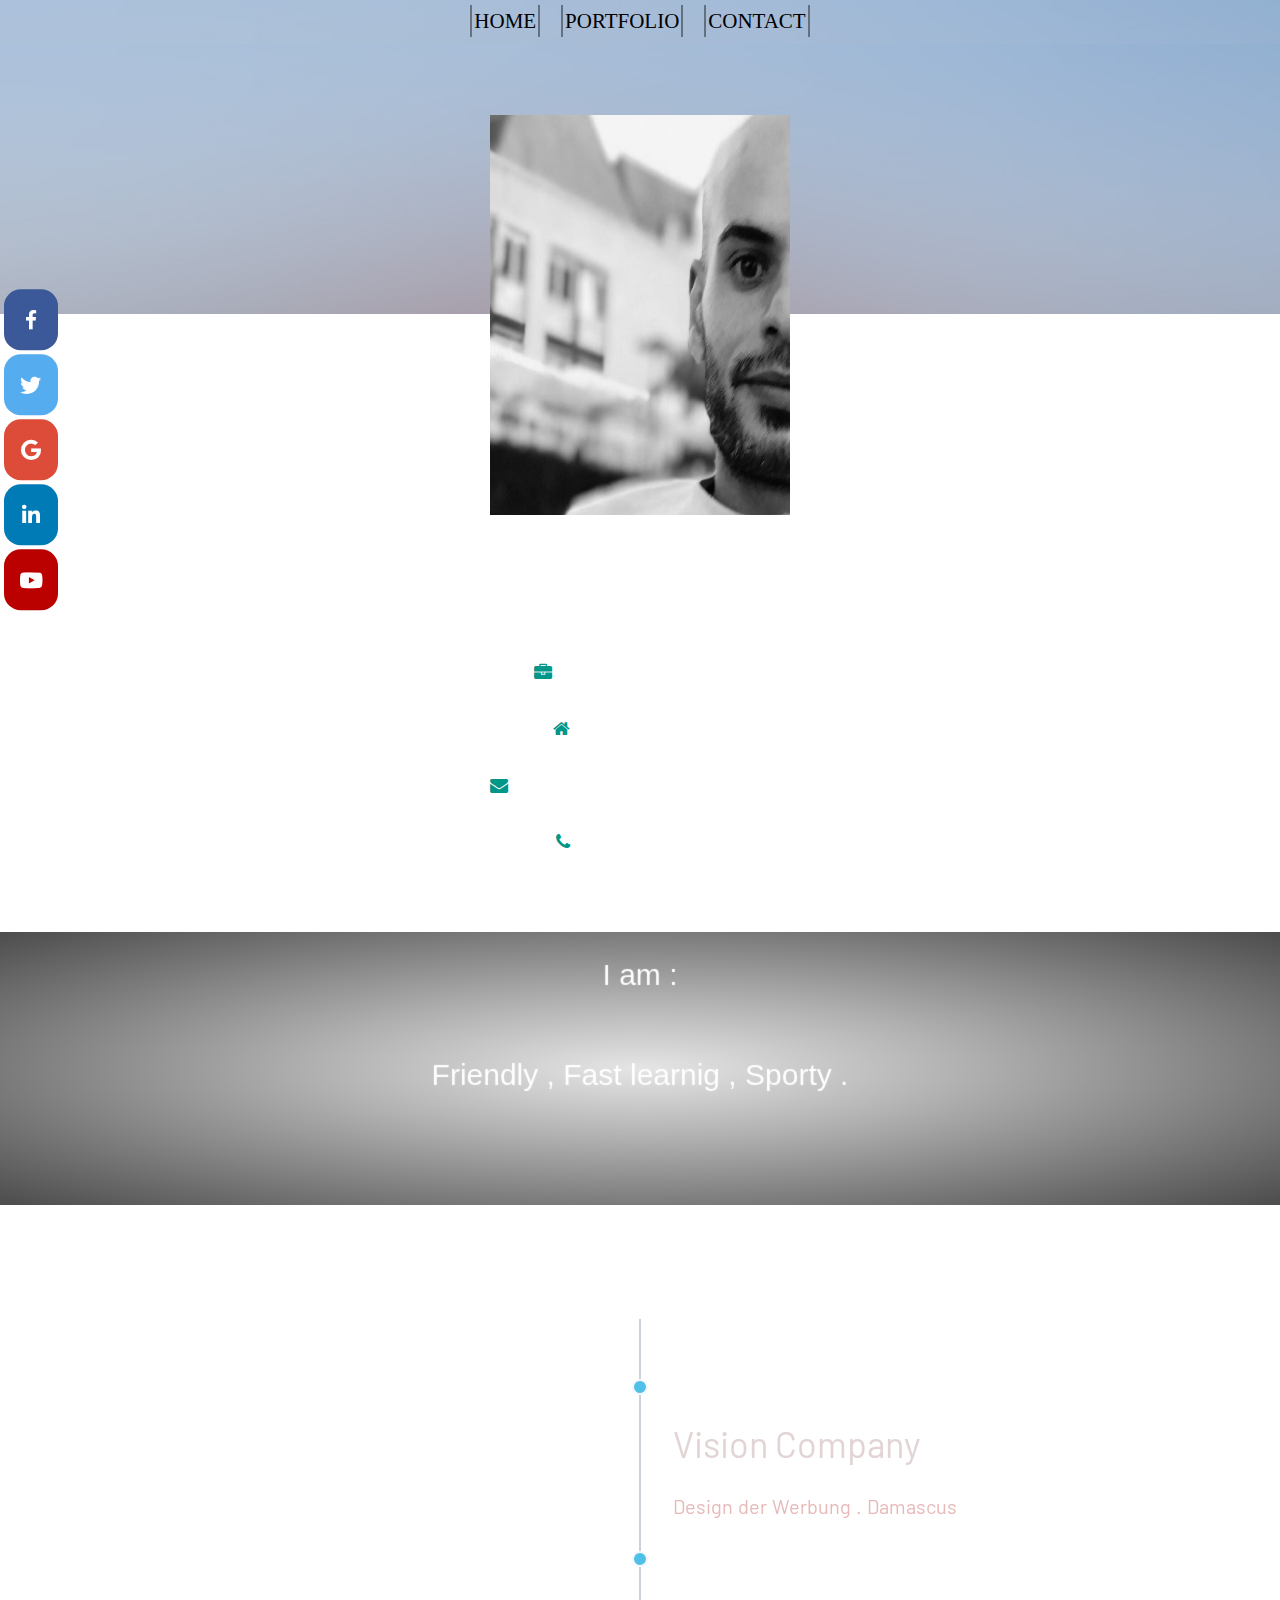
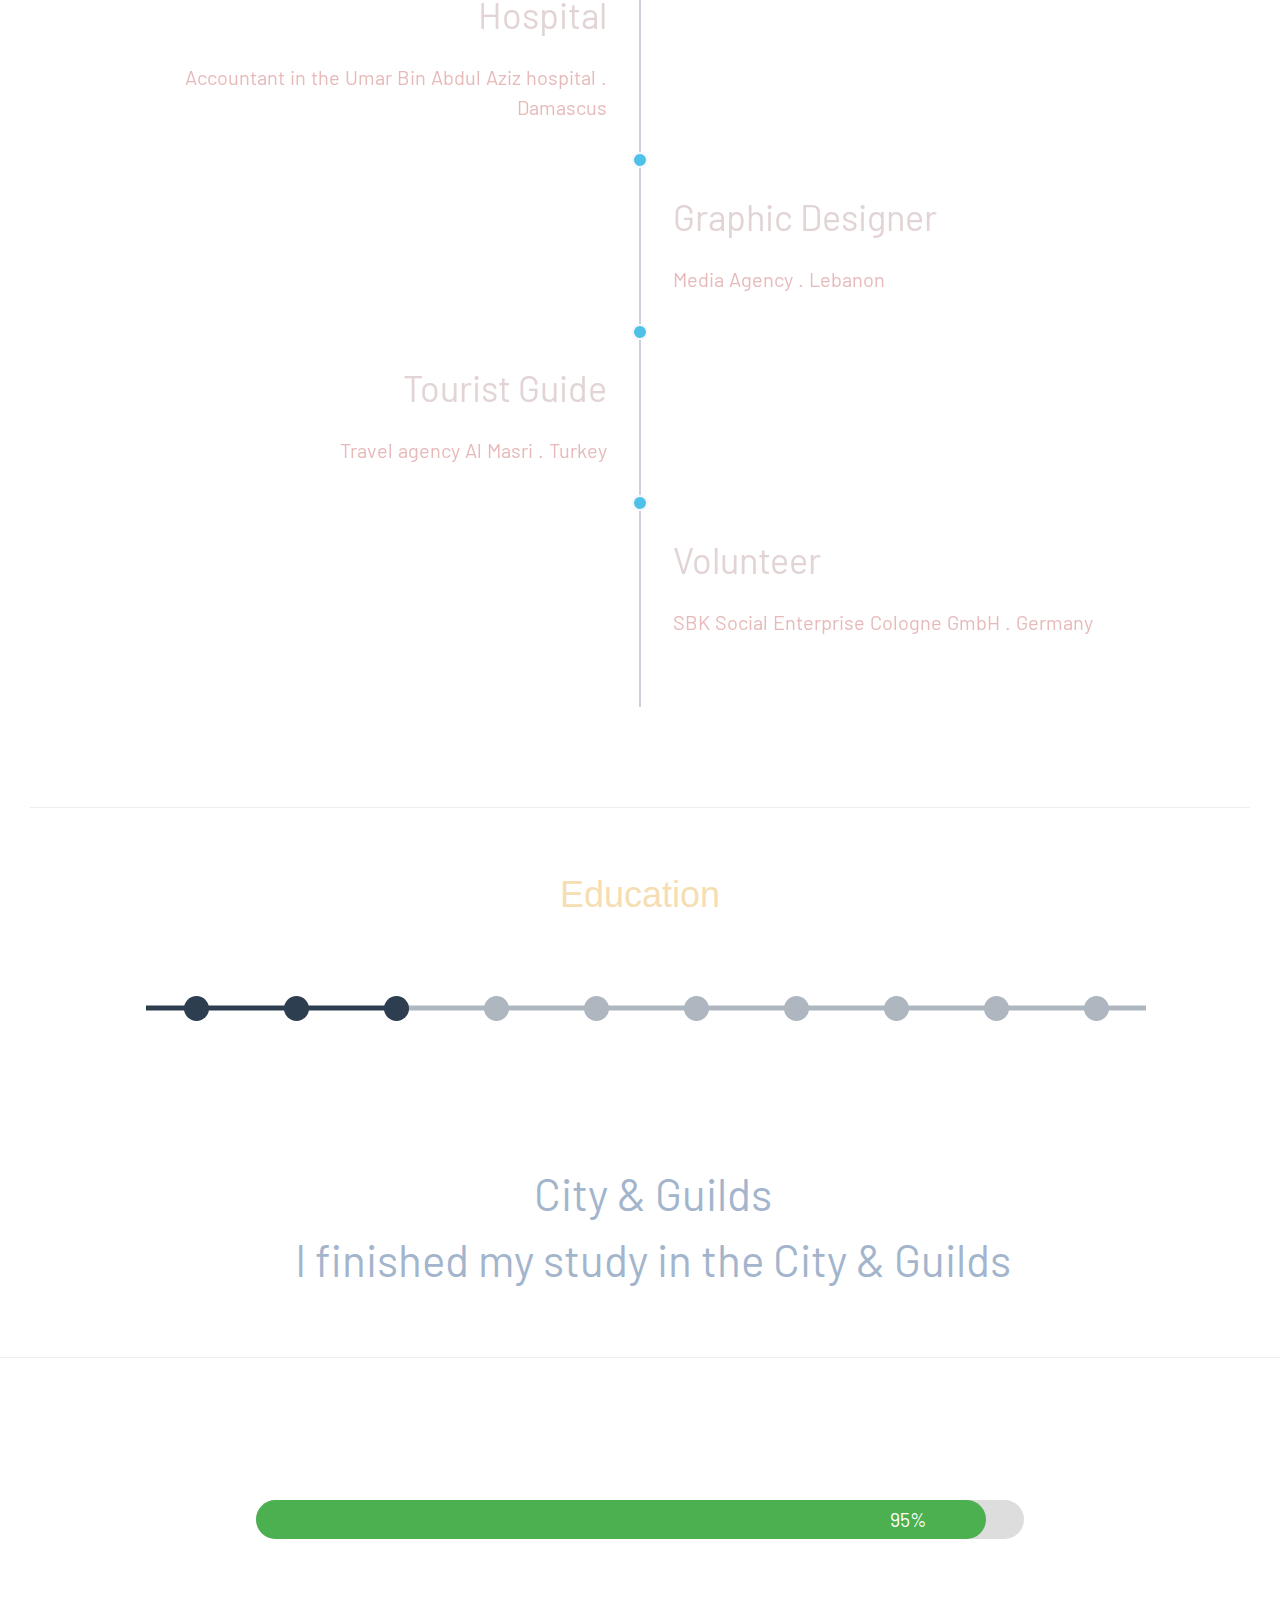
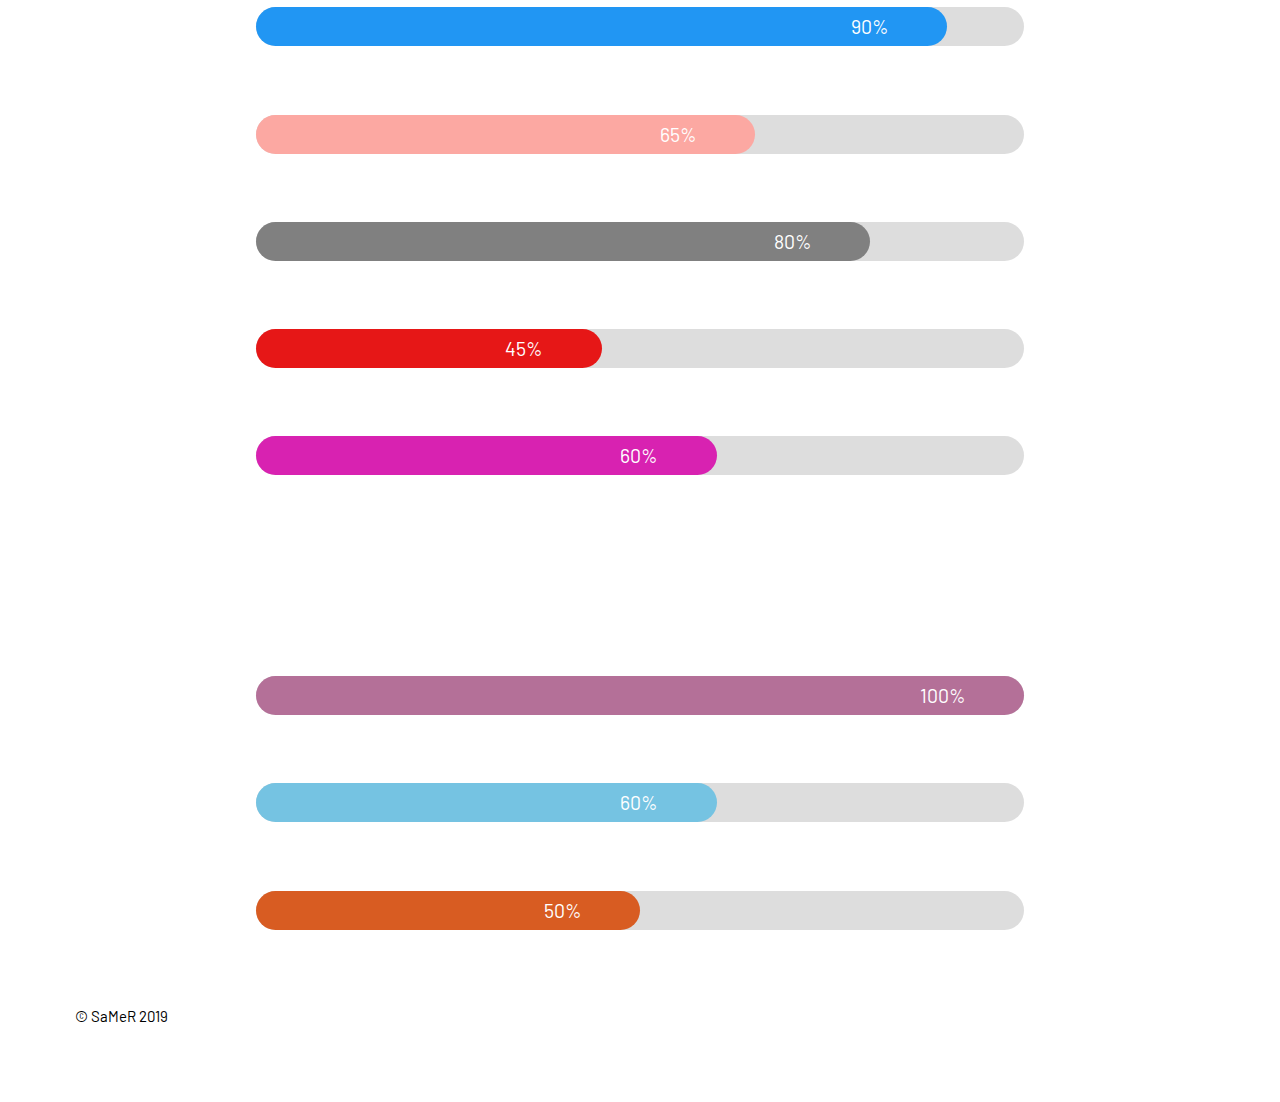
==== commit 2eeb0754: "Update aboutme.html" ====
--- a/html/aboutme.html
+++ b/html/aboutme.html
@@ -12,6 +12,8 @@
 
 
 <body>
+
+    <!-- nav star -->
     <header>
         <div class="nav n">
             <a href="../index.html">HOME</a>
@@ -19,8 +21,13 @@
             <a href="./contact.html">CONTACT</a>
         </div>
     </header>
-    <!-- icon bar -->
-
+    <!-- nav end  -->
+
+    <!-- audio star-->
+    <audio autoplay src="../mus/Wedding Background Music _ Romantic and Inspiratio - by AS.mp3"></audio>
+    <!-- audio end -->
+
+    <!-- icon bar star-->
     <div class="icon-bar">
         <a href="https://www.facebook.com/" class="facebook"><i class="fa fa-facebook"></i></a>
         <a href="https://twitter.com/" class="twitter"><i class="fab fa-twitter"></i></a>
@@ -28,7 +35,9 @@
         <a href="https://www.linkedin.com/" class="linkedin"><i class="fab fa-linkedin"></i></a>
         <a href="https://www.youtube.com/" class="youtube"><i class="fab fa-youtube"></i></a>
     </div>
-    <!-- img ba -->
+    <!-- icon ba end  -->
+
+    <!-- img background star-->
     <div class="img">
         <div class="image-area">
             <div class="img-wrapper">
@@ -45,7 +54,9 @@
             </div>
         </div>
     </div>
-    <!-- about  -->
+    <!-- img background end  -->
+
+    <!-- about star -->
     <div class="about">
         <div class="w3-container">
             <p><i class="fa fa-briefcase fa-fw w3-margin-right w3-large w3-text-teal"></i>Web Development</p>
@@ -54,7 +65,9 @@
             <p><i class="fa fa-phone fa-fw w3-margin-right w3-large w3-text-teal"></i>0176 22878414</p>
         </div>
     </div>
-    <!-- exp -->
+    <!-- about end  -->
+
+    <!-- about me star-->
     <div class="sp-container">
         <div class="sp-content">
             <div class="sp-globe"></div>
@@ -77,7 +90,9 @@
             </h2>
         </div>
     </div>
-    <!-- Experience -->
+    <!-- about me end-->
+
+    <!-- Experience star-->
     <div class="experience">
         <div class="exper">
             <h1>Experience</h1>
@@ -139,6 +154,9 @@
         </div>
 
     </div>
+    <!-- Experience end-->
+
+    <!-- education star -->
     <div class="education">
         <div class="edu">
             <hr>
@@ -212,8 +230,9 @@
         </div>
         <hr>
     </div>
-
-    <!-- skills -->
+    <!-- education end-->
+
+    <!-- skills star-->
     <div class="ski">
         <h1>Skills </h1>
         <p>HTML5</p>
@@ -259,7 +278,11 @@
             <div class="skills ger">50%</div>
         </div>
     </div>
-    <footer></footer>
+    <!-- skills end-->
+
+    <!-- footer star-->
+    <footer id="sticky">&copy&nbspSaMeR 2019</footer>
+    <!-- footer end-->
 
 </body>
 
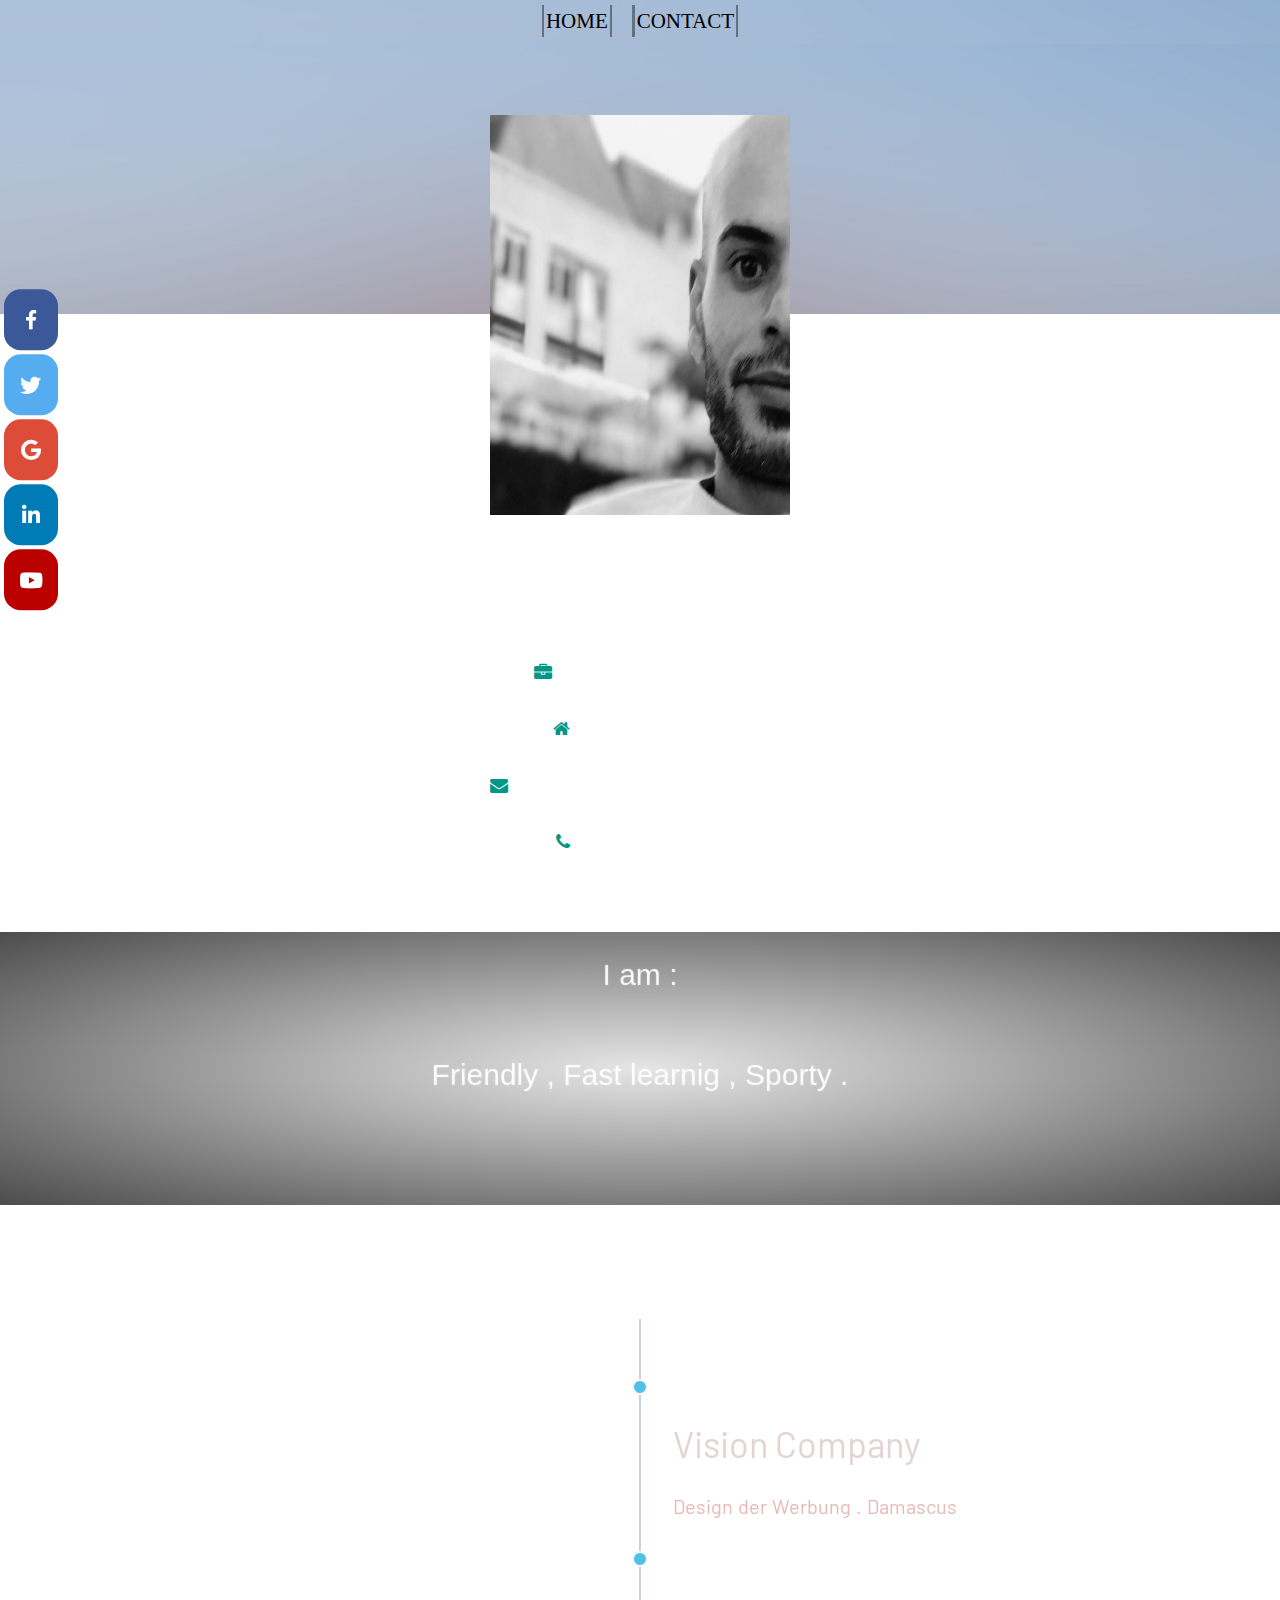
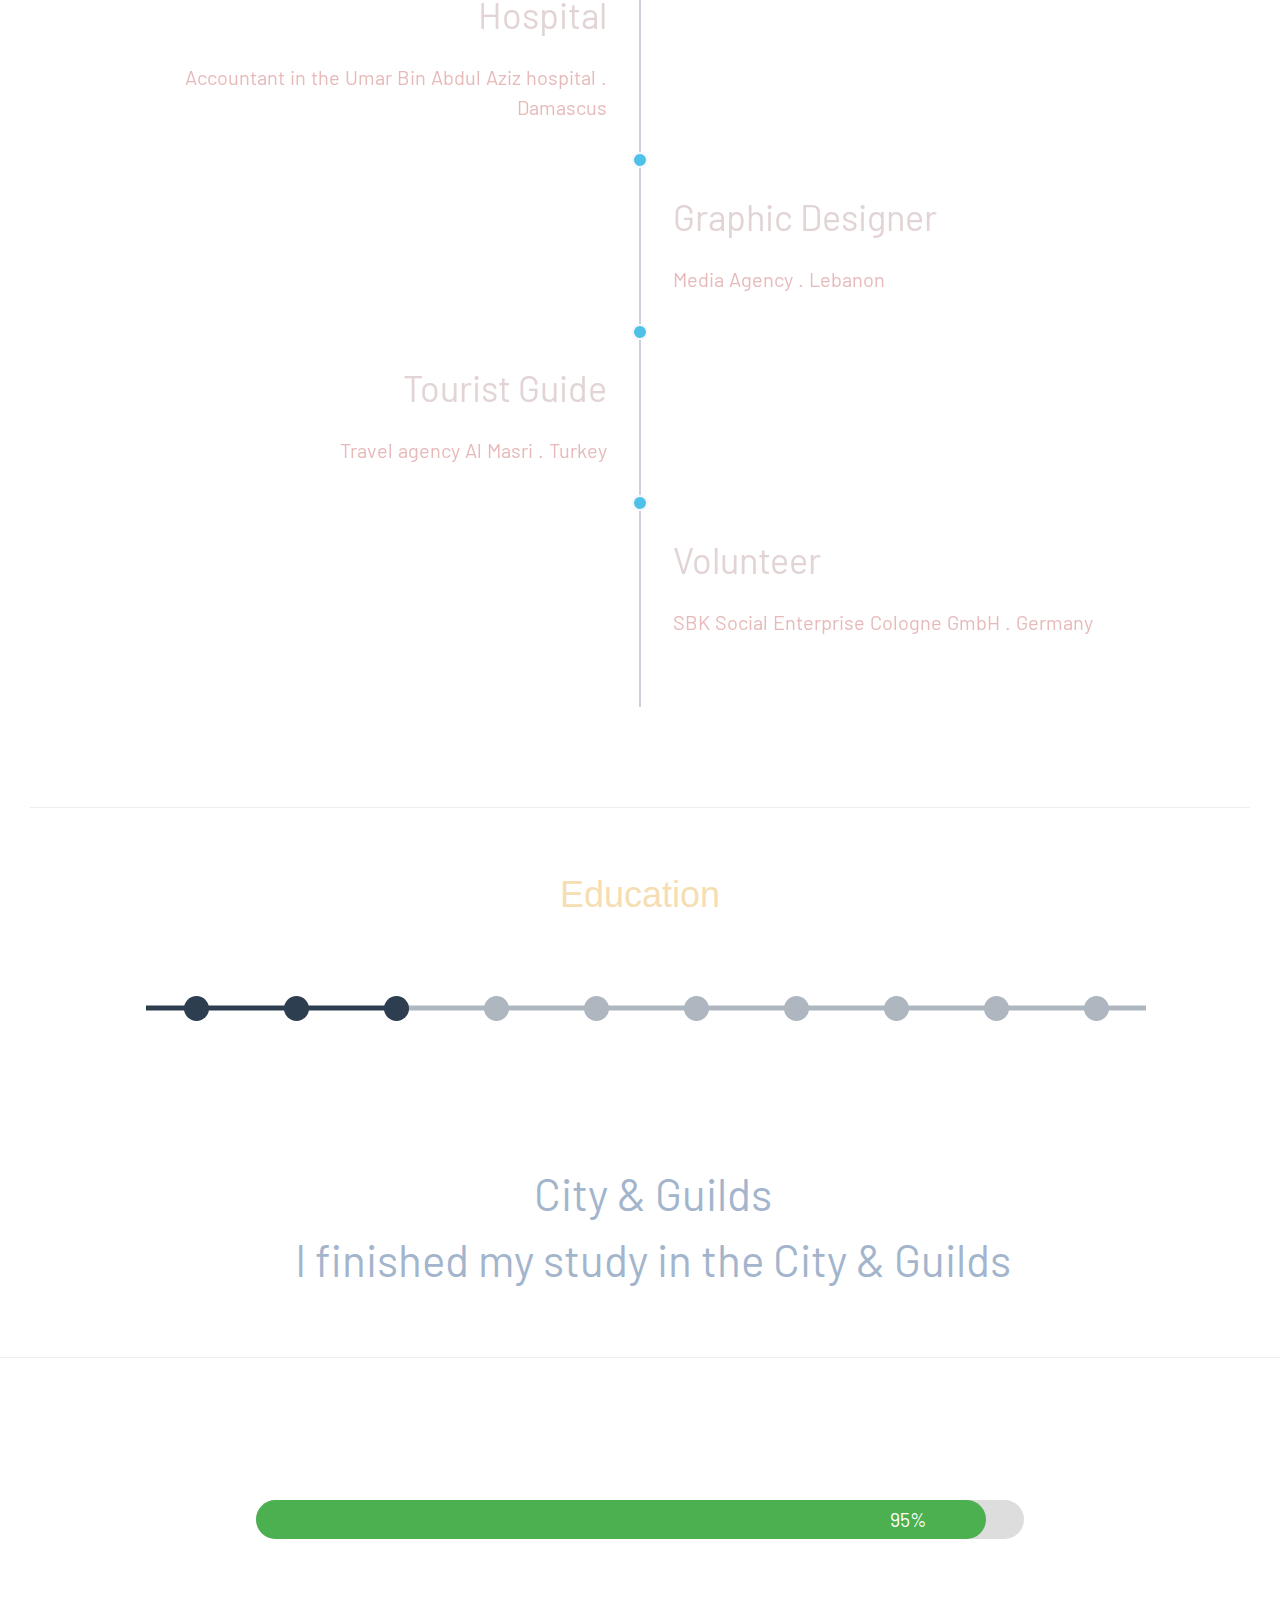
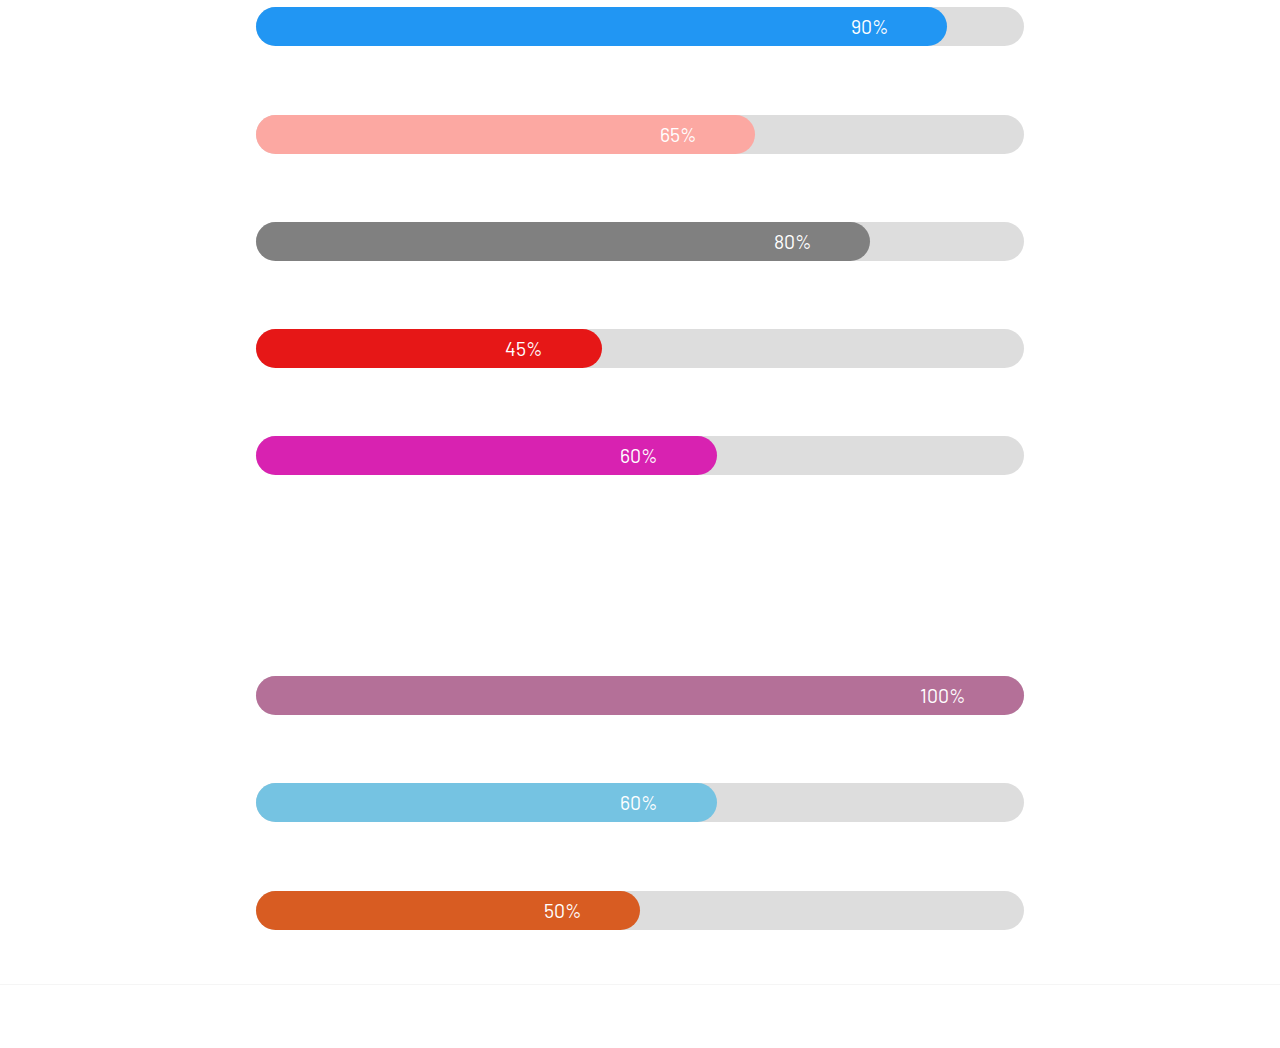
==== commit 22c10e81: "Update aboutme.html" ====
--- a/html/aboutme.html
+++ b/html/aboutme.html
@@ -17,14 +17,16 @@
     <header>
         <div class="nav n">
             <a href="../index.html">HOME</a>
+             <!-- port
             <a href="./portfolio.html">PORTFOLIO</a>
+              -->
             <a href="./contact.html">CONTACT</a>
         </div>
     </header>
     <!-- nav end  -->
 
-    <!-- audio star-->
-    <audio autoplay src="../mus/Wedding Background Music _ Romantic and Inspiratio - by AS.mp3"></audio>
+    <!-- audio star
+    <audio autoplay src="../mus/Wedding Background Music _ Romantic and Inspiratio - by AS.mp3"></audio>-->
     <!-- audio end -->
 
     <!-- icon bar star-->
--- a/css/about.css
+++ b/css/about.css
@@ -1016,32 +1016,32 @@
 .boot {
   width: 80%; 
   background-color: #808080;
-  animation: php 2s ease-out;
+  animation: boot 2s ease-out;
 }
 .node {
   width: 45%; 
   background-color: #e61717;
-  animation: php 2s ease-out;
+  animation: node 2s ease-out;
 }
 .react {
   width: 60%; 
   background-color: #d822b1;
-  animation: php 2s ease-out;
+  animation: react 2s ease-out;
 }
 .arb {
   width: 100%; 
   background-color: #b47098;
-  animation: php 2s ease-out;
+  animation: arb 2s ease-out;
 }
 .eng {
   width: 60%; 
   background-color: #75c3e2;
-  animation: php 2s ease-out;
+  animation: eng 2s ease-out;
 }
 .ger {
   width: 50%; 
   background-color: #d85c22;
-  animation: php 2s ease-out;
+  animation: ger 2s ease-out;
 }
 @keyframes html5 {
   0% {
@@ -1115,7 +1115,22 @@
     width: 50%;
   }
 }
-
-footer{
-	padding: 5em
-}
+/* footer */
+
+#sticky {
+  width:100%;
+	padding:20px;
+	margin-top: 3em;
+  padding-bottom:16px;
+  color:white;
+  font-weight:bold;
+  font-size:18px;
+  text-align:center;
+  bottom:0;        
+	left:0; 
+	top:5px;     
+  
+  /*EFFECTS*/
+  border-top:1px solid whitesmoke;
+  background-image:url(http://rs257.pbsrc.com/albums/hh234/tfm448/Snow411.gif~c200)
+}
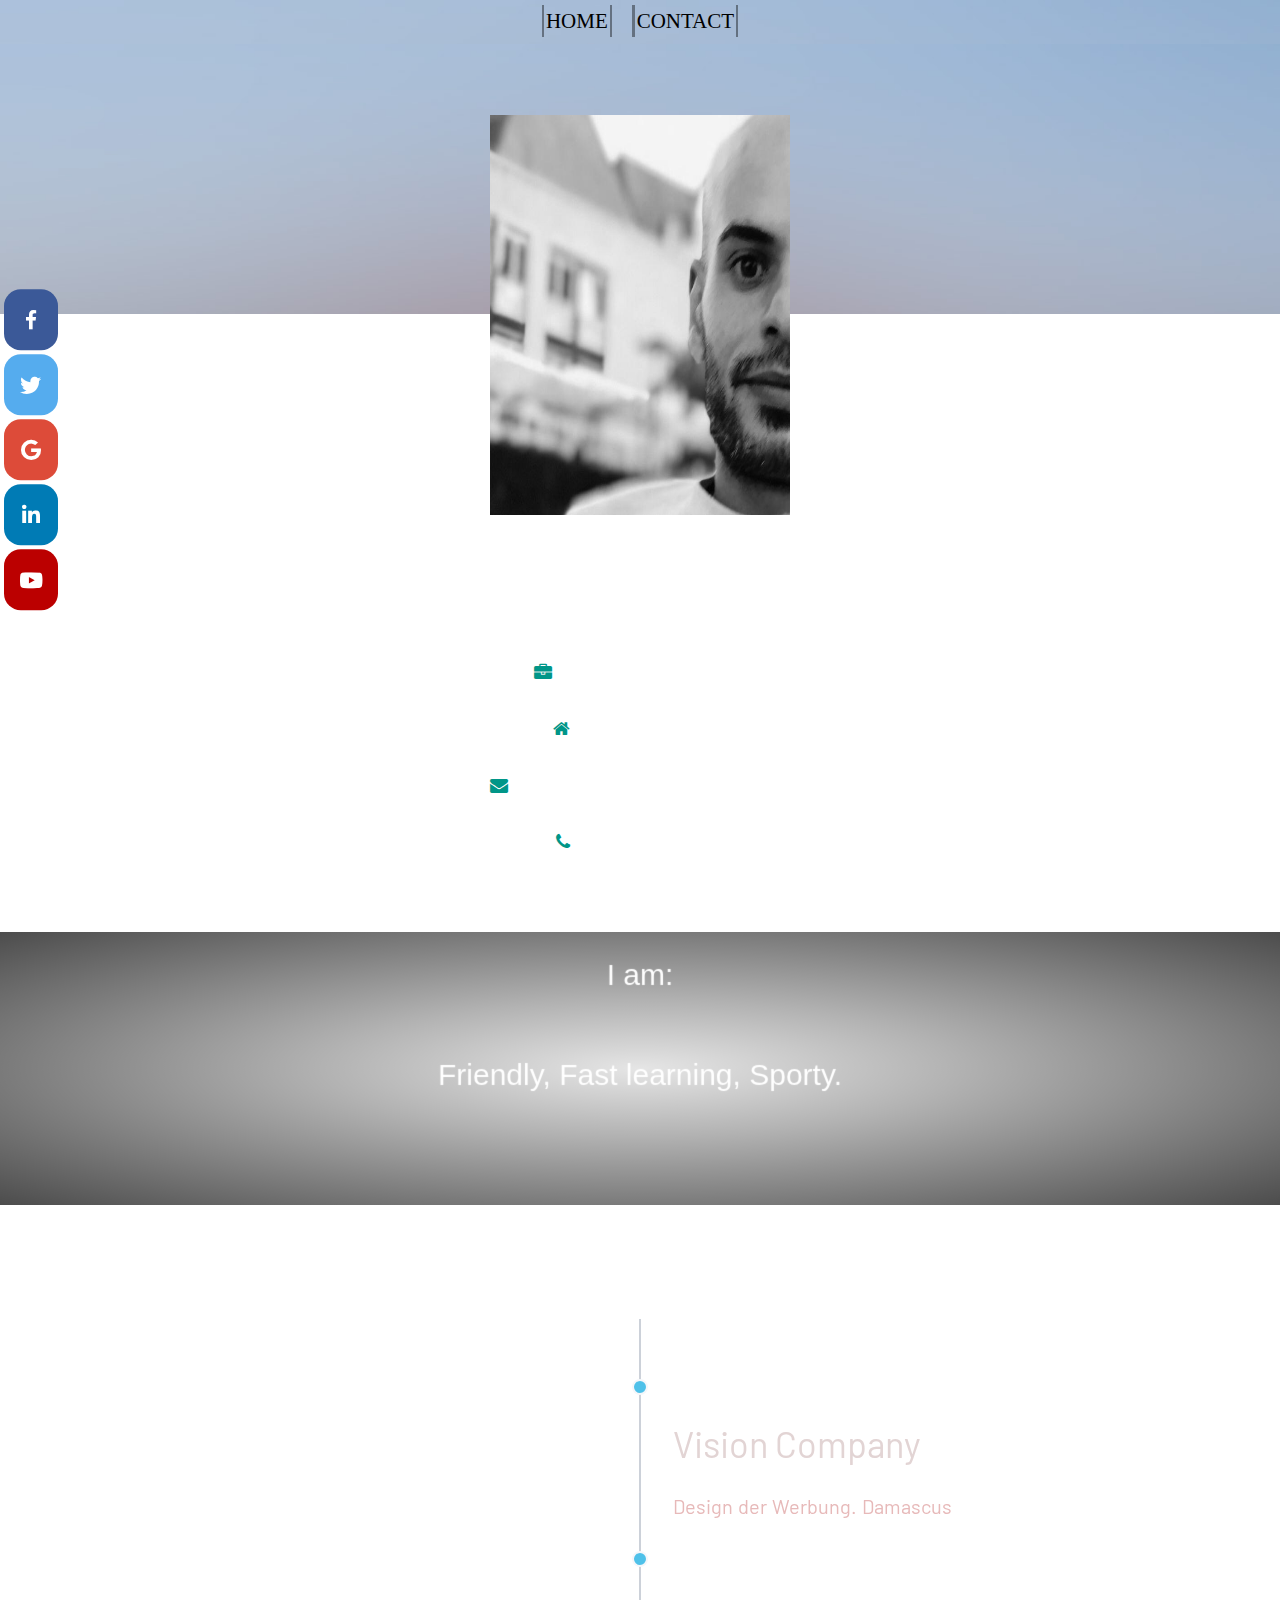
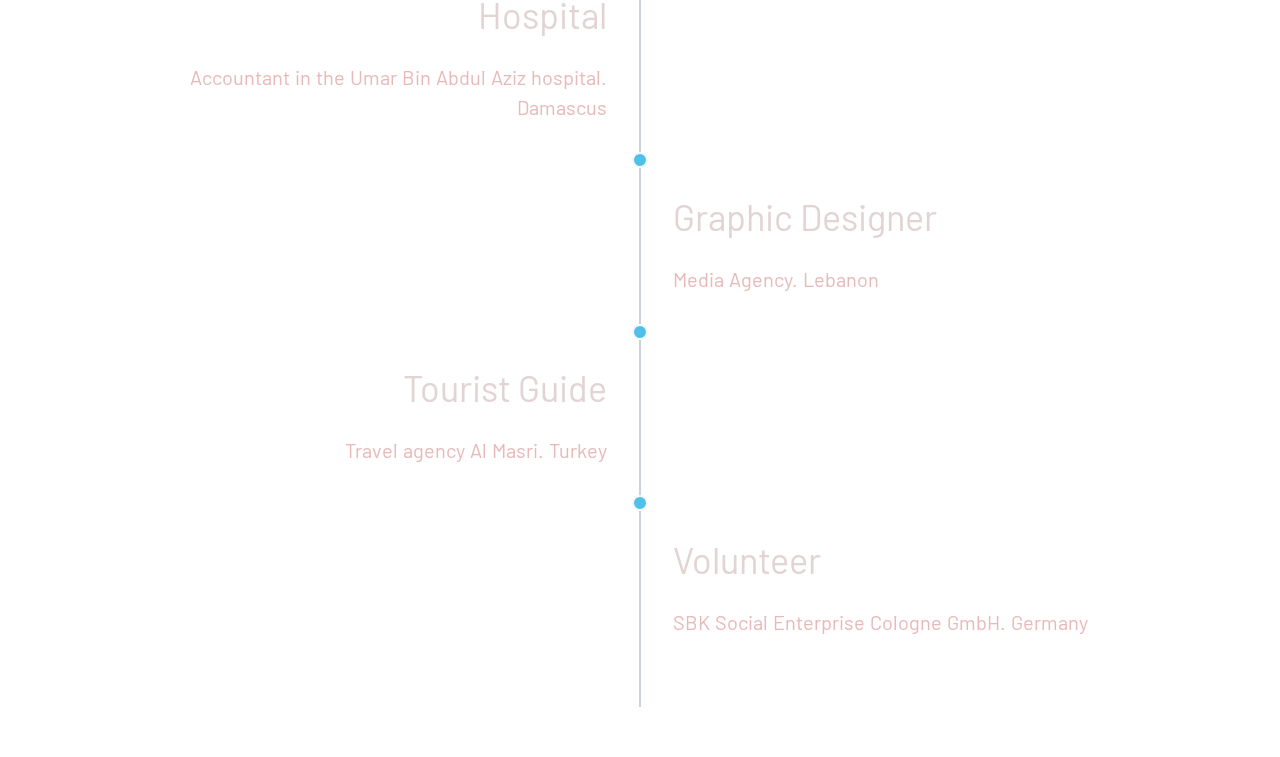
==== commit 94e412f1: "Update aboutme.html" ====
--- a/html/aboutme.html
+++ b/html/aboutme.html
@@ -1,35 +1,33 @@
 <!DOCTYPE html>
 <html>
-<title>SaMeR</title>
-<meta charset="UTF-8">
-<meta name="viewport" content="width=device-width, initial-scale=1">
-<link rel="stylesheet" href="https://www.w3schools.com/w3css/4/w3.css">
-<link rel="stylesheet" href="https://use.fontawesome.com/releases/v5.8.1/css/all.css">
-<link rel="stylesheet" href="https://cdnjs.cloudflare.com/ajax/libs/font-awesome/4.7.0/css/font-awesome.min.css">
-<link rel="stylesheet" href="../css/about.css">
-
-
-
-
+<head>
+    <title>SaMeR</title>
+    <meta charset="UTF-8">
+    <meta name="viewport" content="width=device-width, initial-scale=1">
+    <link rel="stylesheet" href="https://www.w3schools.com/w3css/4/w3.css">
+    <link rel="stylesheet" href="https://use.fontawesome.com/releases/v5.8.1/css/all.css">
+    <link rel="stylesheet" href="https://cdnjs.cloudflare.com/ajax/libs/font-awesome/4.7.0/css/font-awesome.min.css">
+    <link rel="stylesheet" href="../css/about.css">
+</head>
 <body>
 
-    <!-- nav star -->
+    <!-- nav start -->
     <header>
         <div class="nav n">
             <a href="../index.html">HOME</a>
-             <!-- port
+            <!-- port
             <a href="./portfolio.html">PORTFOLIO</a>
               -->
             <a href="./contact.html">CONTACT</a>
         </div>
     </header>
-    <!-- nav end  -->
+    <!-- nav end -->
 
-    <!-- audio star
+    <!-- audio start
     <audio autoplay src="../mus/Wedding Background Music _ Romantic and Inspiratio - by AS.mp3"></audio>-->
     <!-- audio end -->
 
-    <!-- icon bar star-->
+    <!-- icon bar start-->
     <div class="icon-bar">
         <a href="https://www.facebook.com/" class="facebook"><i class="fa fa-facebook"></i></a>
         <a href="https://twitter.com/" class="twitter"><i class="fab fa-twitter"></i></a>
@@ -37,28 +35,27 @@
         <a href="https://www.linkedin.com/" class="linkedin"><i class="fab fa-linkedin"></i></a>
         <a href="https://www.youtube.com/" class="youtube"><i class="fab fa-youtube"></i></a>
     </div>
-    <!-- icon ba end  -->
+    <!-- icon bar end -->
 
-    <!-- img background star-->
+    <!-- img background start-->
     <div class="img">
         <div class="image-area">
             <div class="img-wrapper">
-                <img src="../img/samo.jpeg" alt="">
+                <img src="../img/samo.jpeg" alt="Samer Ishmawi">
                 <h2>Samer Ishmawi</h2>
                 <ul>
                     <li><a href="https://github.com"><i class="fa fa-github"></i></a></li>
                     <li><a href="https://www.facebook.com"><i class="fa fa-facebook"></i></a></li>
-                    <li><a href="https://www.instagram.com/"><i class="fa fa-instagram"></i></a>
-                    </li>
+                    <li><a href="https://www.instagram.com/"><i class="fa fa-instagram"></i></a></li>
                     <li><a href="https://twitter.com"><i class="fa fa-twitter"></i></a></li>
                     <li><a href="https://www.youtube.com"><i class="fa fa-youtube"></i></a></li>
                 </ul>
             </div>
         </div>
     </div>
-    <!-- img background end  -->
+    <!-- img background end -->
 
-    <!-- about star -->
+    <!-- about start -->
     <div class="about">
         <div class="w3-container">
             <p><i class="fa fa-briefcase fa-fw w3-margin-right w3-large w3-text-teal"></i>Web Development</p>
@@ -67,225 +64,77 @@
             <p><i class="fa fa-phone fa-fw w3-margin-right w3-large w3-text-teal"></i>0176 22878414</p>
         </div>
     </div>
-    <!-- about end  -->
+    <!-- about end -->
 
-    <!-- about me star-->
+    <!-- about me start-->
     <div class="sp-container">
         <div class="sp-content">
             <div class="sp-globe"></div>
             <h2 class="frame-1">Samer Ishmawi</h2>
             <h2 class="frame-2">I am 31 years old</h2>
-            <h2 class="frame-3">I have studied IT at the University .<br>
-                And I study at DCI in the field of WEB DEVELOPMENT </h2>
+            <h2 class="frame-3">I have studied IT at the University .<br>And I study at DCI in the field of WEB DEVELOPMENT</h2>
             <h2 class="frame-4">My Hobbies <br>
                 <div class="my">
-                    <span>Sport , </span>
-                    <span>Climbing , </span>
+                    <span>Sport, </span>
+                    <span>Climbing, </span>
                     <span>Friends</span>
                 </div>
             </h2>
             <h2 class="frame-5">
-                <span>I am : <br></span>
-                <span>Friendly ,</span>
-                <span>Fast learnig ,</span>
-                <span>Sporty .</span>
+                <span>I am: <br></span>
+                <span>Friendly, </span>
+                <span>Fast learning, </span>
+                <span>Sporty.</span>
             </h2>
         </div>
     </div>
     <!-- about me end-->
 
-    <!-- Experience star-->
+    <!-- Experience start-->
     <div class="experience">
         <div class="exper">
             <h1>Experience</h1>
         </div>
         <div class="container">
-
             <div class="timeline-block timeline-block-right">
                 <div class="marker"></div>
                 <div class="timeline-content">
                     <h3>2008 –2011</h3>
                     <span>Vision Company</span>
-                    <p>Design der Werbung . Damascus</p>
+                    <p>Design der Werbung. Damascus</p>
                 </div>
             </div>
-
             <div class="timeline-block timeline-block-left">
                 <div class="marker"></div>
                 <div class="timeline-content">
                     <h3>2011 – 2013</h3>
                     <span>Hospital</span>
-                    <p>Accountant in the Umar Bin Abdul Aziz
-                        hospital . Damascus
-                    </p>
+                    <p>Accountant in the Umar Bin Abdul Aziz hospital. Damascus</p>
                 </div>
             </div>
-
             <div class="timeline-block timeline-block-right">
                 <div class="marker"></div>
                 <div class="timeline-content">
                     <h3>2013 - 2014</h3>
                     <span>Graphic Designer</span>
-                    <p>
-                        Media Agency . Lebanon
-                    </p>
+                    <p>Media Agency. Lebanon</p>
                 </div>
             </div>
-
             <div class="timeline-block timeline-block-left">
                 <div class="marker"></div>
                 <div class="timeline-content">
                     <h3>2014 – 2015</h3>
                     <span>Tourist Guide</span>
-                    <p>
-                        Travel agency Al Masri . Turkey
-                    </p>
+                    <p>Travel agency Al Masri. Turkey</p>
                 </div>
             </div>
-
             <div class="timeline-block timeline-block-right">
                 <div class="marker"></div>
                 <div class="timeline-content">
                     <h3>2016 - 2016</h3>
                     <span>Volunteer</span>
-                    <p>
-                        SBK Social Enterprise Cologne GmbH . Germany
-                    </p>
+                    <p>SBK Social Enterprise Cologne GmbH. Germany</p>
                 </div>
             </div>
         </div>
-
     </div>
-    <!-- Experience end-->
-
-    <!-- education star -->
-    <div class="education">
-        <div class="edu">
-            <hr>
-            <h1>Education</h1>
-        </div>
-        <div class="flex-parent">
-            <div class="input-flex-container">
-                <input type="radio" name="timeline-dot" data-description="2005">
-                <div class="dot-info" data-description="1910">
-                    <span class="year">2005 </span>
-                    <span class="label">Development</span>
-                </div>
-                <input type="radio" name="timeline-dot" data-description="">
-                <div class="dot-info" data-description="">
-                    <span class="year"></span>
-                    <span class="label"></span>
-                </div>
-                <input type="radio" name="timeline-dot" data-description="2008" checked>
-                <div class="dot-info" data-description="1930">
-                    <span class="year">2008</span>
-                    <span class="label">Development</span>
-                </div>
-                <input type="radio" name="timeline-dot" data-description="20088">
-                <div class="dot-info" data-description="20088">
-                    <span class="year">2008</span>
-                    <span class="label">Information Technology</span>
-                </div>
-                <input type="radio" name="timeline-dot" data-description="">
-                <div class="dot-info" data-description="">
-                    <span class="year"></span>
-                    <span class="label"></span>
-                </div>
-                <input type="radio" name="timeline-dot" data-description="2010">
-                <div class="dot-info" data-description="2010">
-                    <span class="year">2010</span>
-                    <span class="label">Information Technology</span>
-                </div>
-                <input type="radio" name="timeline-dot" data-description="">
-                <div class="dot-info" data-description="">
-                    <span class="year"></span>
-                    <span class="label"></span>
-                </div>
-                <input type="radio" name="timeline-dot" data-description="">
-                <div class="dot-info" data-description="">
-                    <span class="year"></span>
-                    <span class="label"></span>
-                </div>
-                <input type="radio" name="timeline-dot" data-description="2018">
-                <div class="dot-info" data-description="2018">
-                    <span class="year">2018</span>
-                    <span class="label">Web Development</span>
-                </div>
-                <input type="radio" name="timeline-dot" data-description="2019">
-                <div class="dot-info" data-description="2019">
-                    <span class="year">2019</span>
-                    <span class="label">Web Development</span>
-                </div>
-                <div id="timeline-descriptions-wrapper">
-                    <p data-description="2005"> City & Guilds <br>I studied at the City & Guilds in the programming</p>
-                    <p data-description="2008">City & Guilds <br> I finished my study in the City & Guilds</p>
-                    <p data-description="20088">Mamoun International center <br> I studied at the institute Mamoun
-                        International center </p>
-                    <p data-description="2010">Mamoun International center <br> I finished my study in the Mamoun
-                        International center
-                    </p>
-                    <p data-description="2018">Digital Career Institute <br>I studied at the Digital Career Institute
-                    </p>
-                    <p data-description="2019">Until Now</p>
-                </div>
-            </div>
-        </div>
-        <hr>
-    </div>
-    <!-- education end-->
-
-    <!-- skills star-->
-    <div class="ski">
-        <h1>Skills </h1>
-        <p>HTML5</p>
-        <div class="skill">
-            <div class="skills html">95%</div>
-        </div>
-
-        <p>CSS3</p>
-        <div class="skill">
-            <div class="skills css">90%</div>
-        </div>
-
-        <p>JavaScript</p>
-        <div class="skill">
-            <div class="skills js">65%</div>
-        </div>
-
-        <p>Bootstrap</p>
-        <div class="skill">
-            <div class="skills boot">80%</div>
-        </div>
-        <p>Node.js</p>
-        <div class="skill">
-            <div class="skills node">45%</div>
-        </div>
-        <p>React</p>
-        <div class="skill">
-            <div class="skills react">60%</div>
-        </div>
-        <br>
-        <h1>Languages</h1>
-        <br>
-        <p>Arabic</p>
-        <div class="skill">
-            <div class="skills arb">100%</div>
-        </div>
-        <p>English</p>
-        <div class="skill">
-            <div class="skills eng">60%</div>
-        </div>
-        <p>German</p>
-        <div class="skill">
-            <div class="skills ger">50%</div>
-        </div>
-    </div>
-    <!-- skills end-->
-
-    <!-- footer star-->
-    <footer id="sticky">&copy&nbspSaMeR 2019</footer>
-    <!-- footer end-->
-
-</body>
-
-</html>
